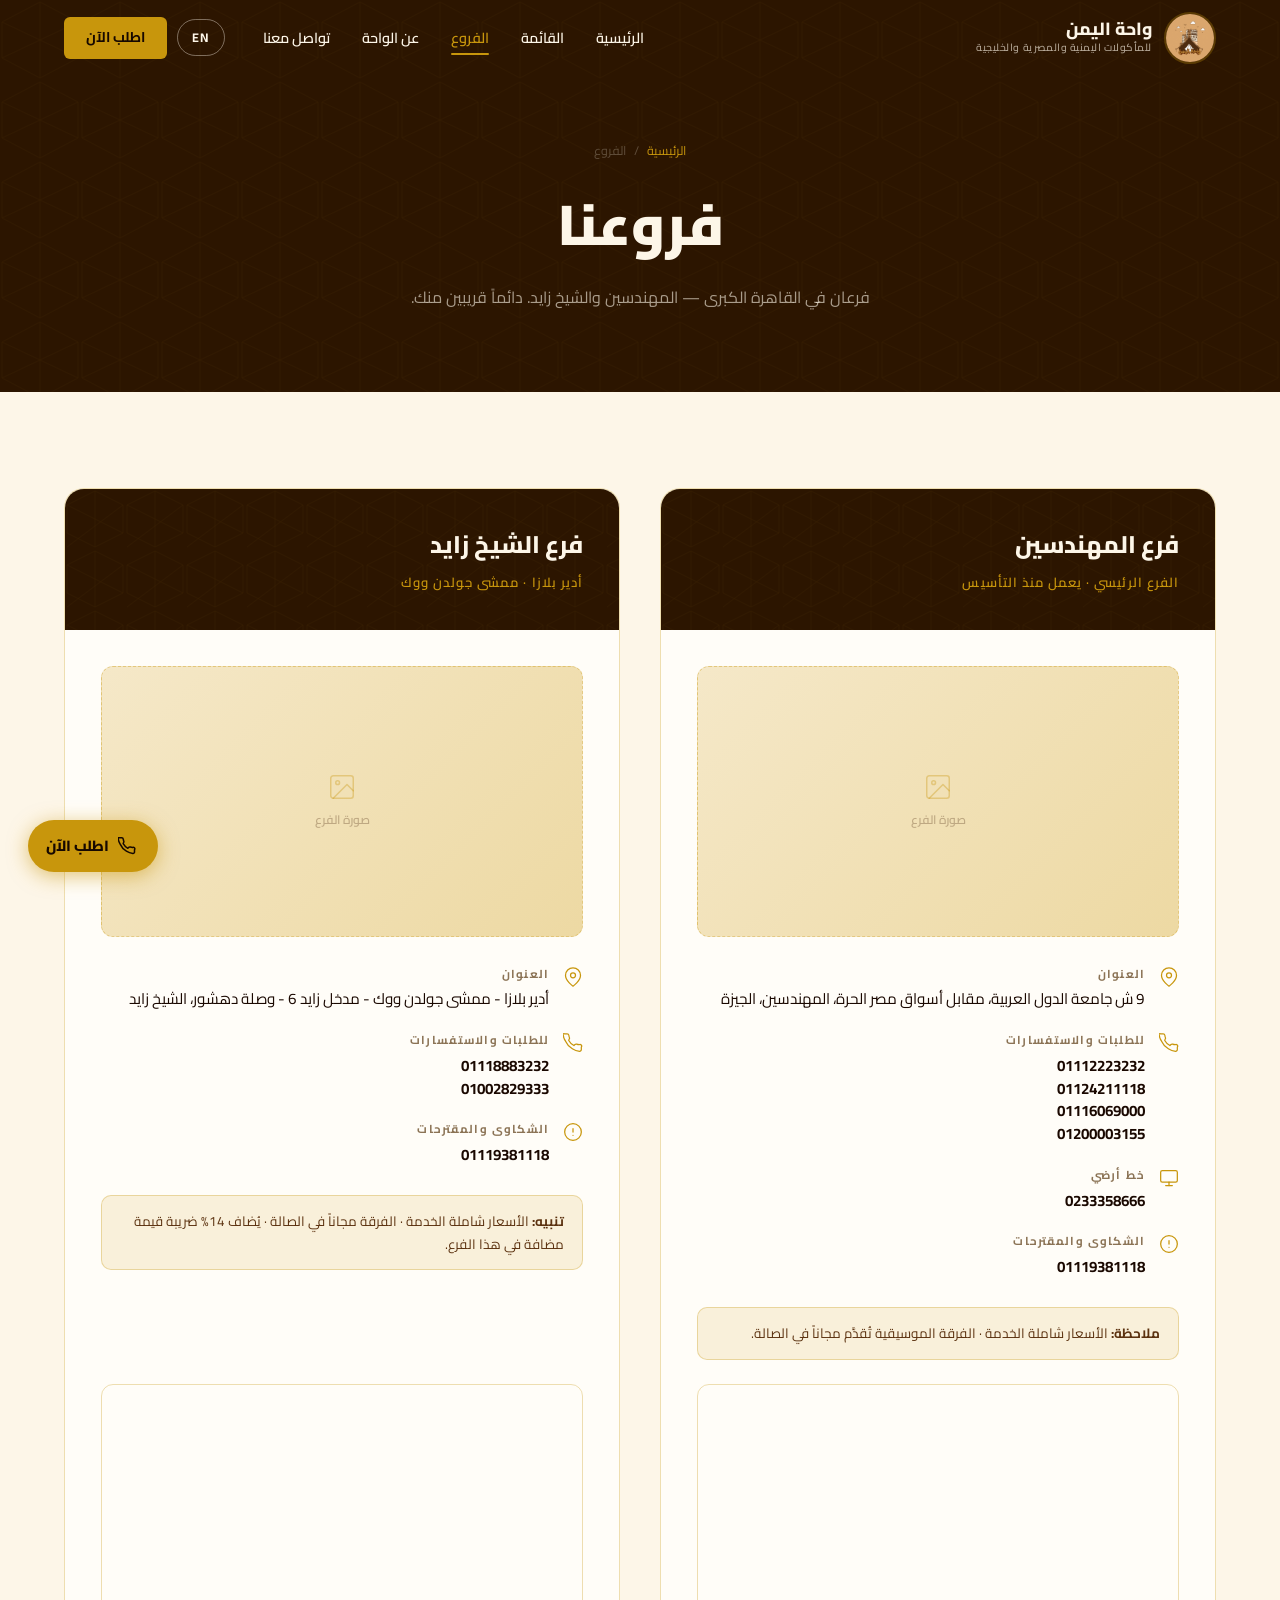
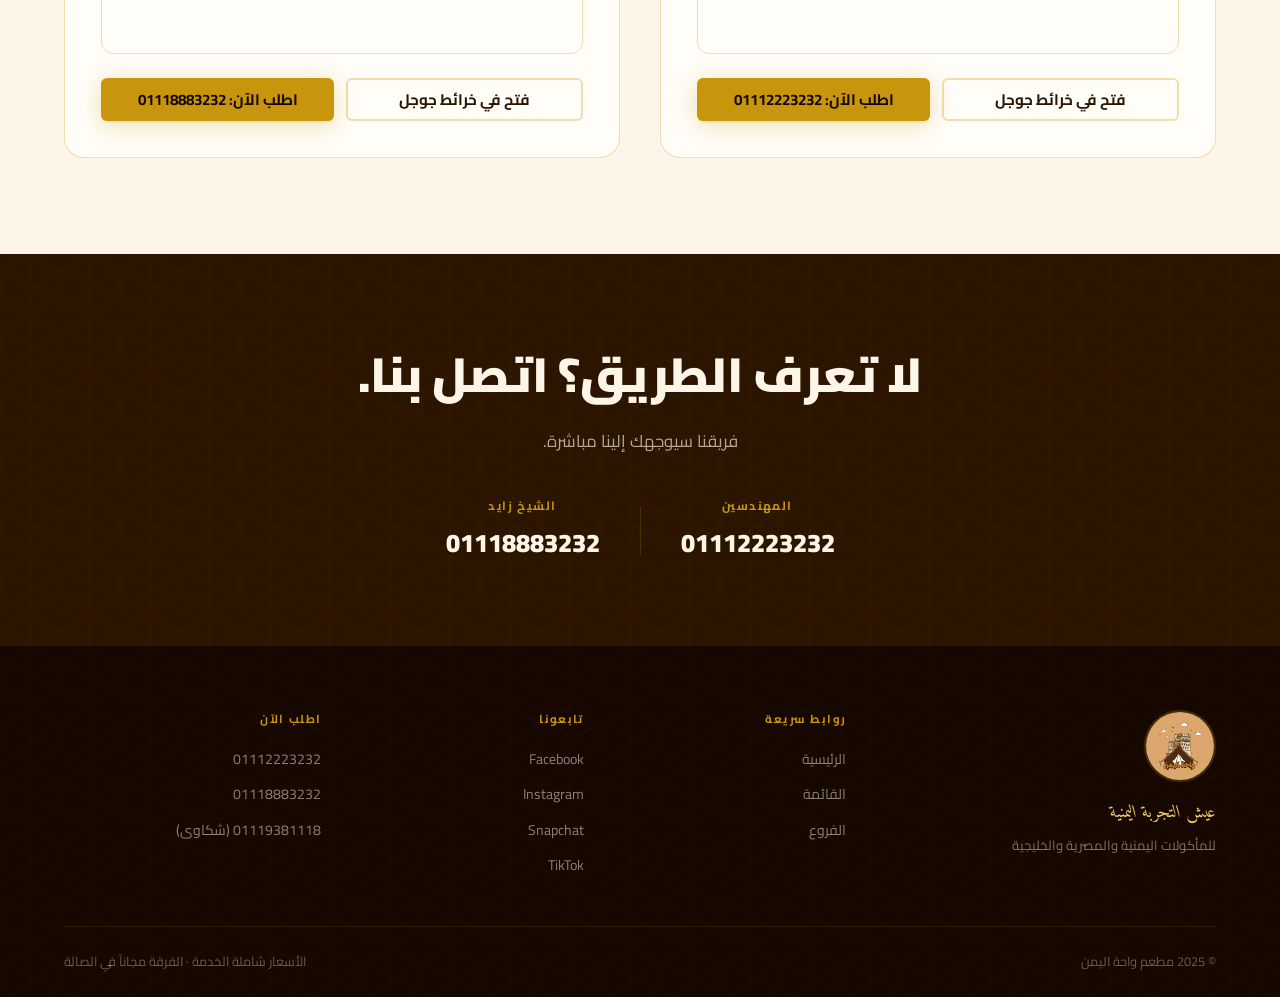
==== branches.html @ 7c0fa8dd "first upload" ====
<!DOCTYPE html>
<html lang="ar" dir="rtl">
<head>
  <meta charset="UTF-8">
  <meta name="viewport" content="width=device-width, initial-scale=1.0">
  <meta name="description" content="فروع واحة اليمن — فرع المهندسين والشيخ زايد. عناوين وأرقام هواتف واتجاهات خرائط.">
  <title>الفروع — واحة اليمن</title>
  <link rel="preconnect" href="https://fonts.googleapis.com">
  <link rel="preconnect" href="https://fonts.gstatic.com" crossorigin>
  <link href="https://fonts.googleapis.com/css2?family=Cairo:wght@300;400;500;600;700;800;900&family=Amiri:wght@400;700&display=swap" rel="stylesheet">
  <link rel="stylesheet" href="css/style.css">
</head>
<body>

  <!-- NAVBAR -->
  <nav class="navbar scrolled" id="navbar">
    <div class="container nav-container">
      <a href="index.html" class="nav-logo">
        <img src="brand_assets/263050197_102917078909985_2041387502624040699_n (1).jpg" alt="واحة اليمن" class="logo-img">
        <div class="logo-text">
          <span class="logo-name" data-en="Wahet Al Yemen">واحة اليمن</span>
          <span class="logo-sub" data-en="Yemeni · Egyptian · Gulf">للمأكولات اليمنية والمصرية والخليجية</span>
        </div>
      </a>
      <ul class="nav-links">
        <li><a href="index.html" class="nav-link" data-en="Home">الرئيسية</a></li>
        <li><a href="menu.html" class="nav-link" data-en="Menu">القائمة</a></li>
        <li><a href="branches.html" class="nav-link active" data-en="Branches">الفروع</a></li>
        <li><a href="index.html#about" class="nav-link" data-en="About">عن الواحة</a></li>
        <li><a href="index.html#contact" class="nav-link" data-en="Contact">تواصل معنا</a></li>
      </ul>
      <div class="nav-actions">
        <button class="lang-toggle" id="langToggle">EN</button>
        <a href="tel:01112223232" class="nav-cta" data-en="Order Now" data-order-modal>اطلب الآن</a>
        <button class="hamburger" id="hamburger" aria-label="القائمة">
          <span></span><span></span><span></span>
        </button>
      </div>
    </div>
    <div class="mobile-menu" id="mobileMenu">
      <ul class="mobile-nav-links">
        <li><a href="index.html" data-en="Home">الرئيسية</a></li>
        <li><a href="menu.html" data-en="Menu">القائمة</a></li>
        <li><a href="branches.html" data-en="Branches">الفروع</a></li>
        <li><a href="index.html#about" data-en="About">عن الواحة</a></li>
        <li><a href="index.html#contact" data-en="Contact">تواصل معنا</a></li>
      </ul>
      <div class="mobile-nav-cta">
        <a href="tel:01112223232" class="btn btn-gold">المهندسين: 01112223232</a>
        <a href="tel:01118883232" class="btn btn-outline">الشيخ زايد: 01118883232</a>
      </div>
    </div>
  </nav>

  <!-- PAGE HERO -->
  <div class="page-hero">
    <div class="page-hero-content container">
      <div class="page-hero-breadcrumb">
        <a href="index.html" data-en="Home">الرئيسية</a>
        <span>/</span>
        <span data-en="Branches">الفروع</span>
      </div>
      <h1 data-en="Our Branches">فروعنا</h1>
      <p data-en="Two locations across Greater Cairo — Mohandessin and Sheikh Zayed. Always close to you.">فرعان في القاهرة الكبرى — المهندسين والشيخ زايد. دائماً قريبين منك.</p>
    </div>
  </div>

  <!-- BRANCHES CONTENT -->
  <section class="section branches-page">
    <div class="container">

      <div class="branches-full-grid">

        <!-- BRANCH 1: MOHANDESSIN -->
        <div class="branch-full-card">
          <div class="branch-full-header">
            <h2 data-en="Mohandessin Branch">فرع المهندسين</h2>
            <p class="branch-full-sub" data-en="Main Branch · Operating Since Founding">الفرع الرئيسي · يعمل منذ التأسيس</p>
          </div>
          <div class="branch-full-body">
            <div class="branch-photo-slot" style="margin-bottom:28px">
              <div class="branch-photo-placeholder">
                <svg width="32" height="32" viewBox="0 0 24 24" fill="none" stroke="currentColor" stroke-width="1.2" stroke-linecap="round" stroke-linejoin="round"><rect x="3" y="3" width="18" height="18" rx="2"/><circle cx="8.5" cy="8.5" r="1.5"/><polyline points="21 15 16 10 5 21"/></svg>
                <span data-en="Branch Photo">صورة الفرع</span>
              </div>
            </div>

            <div class="branch-info-list">
              <div class="branch-info-item">
                <svg width="20" height="20" viewBox="0 0 24 24" fill="none" stroke="currentColor" stroke-width="1.5" stroke-linecap="round" stroke-linejoin="round"><path d="M21 10c0 7-9 13-9 13s-9-6-9-13a9 9 0 0118 0z"/><circle cx="12" cy="10" r="3"/></svg>
                <div>
                  <strong data-en="Address">العنوان</strong>
                  <span data-en="9 Arab League St., opposite Free Egypt Markets, Mohandessin, Giza">9 ش جامعة الدول العربية، مقابل أسواق مصر الحرة، المهندسين، الجيزة</span>
                </div>
              </div>

              <div class="branch-info-item">
                <svg width="20" height="20" viewBox="0 0 24 24" fill="none" stroke="currentColor" stroke-width="1.5" stroke-linecap="round" stroke-linejoin="round"><path d="M22 16.92v3a2 2 0 01-2.18 2 19.79 19.79 0 01-8.63-3.07A19.5 19.5 0 013.07 9.81a19.79 19.79 0 01-3.07-8.67A2 2 0 012 1h3a2 2 0 012 1.72c.13.96.36 1.9.7 2.81a2 2 0 01-.45 2.11L6.91 8.92a16 16 0 006.17 6.17l1.27-1.27a2 2 0 012.11-.45c.91.34 1.85.57 2.81.7A2 2 0 0122 16.92z"/></svg>
                <div>
                  <strong data-en="Order & Inquiries">للطلبات والاستفسارات</strong>
                  <a href="tel:01112223232">01112223232</a>
                  <a href="tel:01124211118">01124211118</a>
                  <a href="tel:01116069000">01116069000</a>
                  <a href="tel:01200003155">01200003155</a>
                </div>
              </div>

              <div class="branch-info-item">
                <svg width="20" height="20" viewBox="0 0 24 24" fill="none" stroke="currentColor" stroke-width="1.5" stroke-linecap="round" stroke-linejoin="round"><rect x="2" y="3" width="20" height="14" rx="2"/><line x1="8" y1="21" x2="16" y2="21"/><line x1="12" y1="17" x2="12" y2="21"/></svg>
                <div>
                  <strong data-en="Landline">خط أرضي</strong>
                  <a href="tel:0233358666">0233358666</a>
                </div>
              </div>

              <div class="branch-info-item">
                <svg width="20" height="20" viewBox="0 0 24 24" fill="none" stroke="currentColor" stroke-width="1.5" stroke-linecap="round" stroke-linejoin="round"><circle cx="12" cy="12" r="10"/><line x1="12" y1="8" x2="12" y2="12"/><line x1="12" y1="16" x2="12.01" y2="16"/></svg>
                <div>
                  <strong data-en="Complaints & Suggestions">الشكاوى والمقترحات</strong>
                  <a href="tel:01119381118">01119381118</a>
                </div>
              </div>
            </div>

            <div class="branch-note-box">
              <strong data-en="Please note:">ملاحظة:</strong>
              <span data-en=" Prices include service · Live band provided free in the dining hall."> الأسعار شاملة الخدمة · الفرقة الموسيقية تُقدَّم مجاناً في الصالة.</span>
            </div>

            <div class="map-embed">
              <iframe
                src="https://www.google.com/maps/embed?pb=!1m18!1m12!1m3!1d3453.68!2d31.1956167!3d30.0472196!2m3!1f0!2f0!3f0!3m2!1i1024!2i768!4f13.1!3m3!1m2!1s0x145841615701e7ad%3A0xed24c1d70f12d3b!2z2YXYt9ix2Yog2YjYp9Mh2K_YqSDYp9mE2YrZhdk!5e0!3m2!1sar!2seg!4v1234567890"
                allowfullscreen=""
                loading="lazy"
                referrerpolicy="no-referrer-when-downgrade"
                title="موقع فرع المهندسين">
              </iframe>
            </div>

            <div class="branch-full-actions">
              <a href="https://www.google.com/maps/place/%D9%85%D8%B7%D8%B9%D9%85+%D9%88%D8%A7%D8%AD%D8%A9+%D8%A7%D9%84%D9%8A%D9%85%D9%86%E2%80%AD/@30.0472196,31.1956167,17z" target="_blank" rel="noopener" class="btn btn-outline" data-en="Open in Google Maps">فتح في خرائط جوجل</a>
              <a href="tel:01112223232" class="btn btn-gold" data-en="Order Now" data-order-modal="mohandessin">اطلب الآن: 01112223232</a>
            </div>
          </div>
        </div>

        <!-- BRANCH 2: SHEIKH ZAYED -->
        <div class="branch-full-card">
          <div class="branch-full-header">
            <h2 data-en="Sheikh Zayed Branch">فرع الشيخ زايد</h2>
            <p class="branch-full-sub" data-en="Adeer Plaza · Golden Walk">أدير بلازا · ممشى جولدن ووك</p>
          </div>
          <div class="branch-full-body">
            <div class="branch-photo-slot" style="margin-bottom:28px">
              <div class="branch-photo-placeholder">
                <svg width="32" height="32" viewBox="0 0 24 24" fill="none" stroke="currentColor" stroke-width="1.2" stroke-linecap="round" stroke-linejoin="round"><rect x="3" y="3" width="18" height="18" rx="2"/><circle cx="8.5" cy="8.5" r="1.5"/><polyline points="21 15 16 10 5 21"/></svg>
                <span data-en="Branch Photo">صورة الفرع</span>
              </div>
            </div>

            <div class="branch-info-list">
              <div class="branch-info-item">
                <svg width="20" height="20" viewBox="0 0 24 24" fill="none" stroke="currentColor" stroke-width="1.5" stroke-linecap="round" stroke-linejoin="round"><path d="M21 10c0 7-9 13-9 13s-9-6-9-13a9 9 0 0118 0z"/><circle cx="12" cy="10" r="3"/></svg>
                <div>
                  <strong data-en="Address">العنوان</strong>
                  <span data-en="Adeer Plaza - Golden Walk Entrance - Zayed 6 - Dahshur Link, Sheikh Zayed">أدير بلازا - ممشى جولدن ووك - مدخل زايد 6 - وصلة دهشور، الشيخ زايد</span>
                </div>
              </div>

              <div class="branch-info-item">
                <svg width="20" height="20" viewBox="0 0 24 24" fill="none" stroke="currentColor" stroke-width="1.5" stroke-linecap="round" stroke-linejoin="round"><path d="M22 16.92v3a2 2 0 01-2.18 2 19.79 19.79 0 01-8.63-3.07A19.5 19.5 0 013.07 9.81a19.79 19.79 0 01-3.07-8.67A2 2 0 012 1h3a2 2 0 012 1.72c.13.96.36 1.9.7 2.81a2 2 0 01-.45 2.11L6.91 8.92a16 16 0 006.17 6.17l1.27-1.27a2 2 0 012.11-.45c.91.34 1.85.57 2.81.7A2 2 0 0122 16.92z"/></svg>
                <div>
                  <strong data-en="Order & Inquiries">للطلبات والاستفسارات</strong>
                  <a href="tel:01118883232">01118883232</a>
                  <a href="tel:01002829333">01002829333</a>
                </div>
              </div>

              <div class="branch-info-item">
                <svg width="20" height="20" viewBox="0 0 24 24" fill="none" stroke="currentColor" stroke-width="1.5" stroke-linecap="round" stroke-linejoin="round"><circle cx="12" cy="12" r="10"/><line x1="12" y1="8" x2="12" y2="12"/><line x1="12" y1="16" x2="12.01" y2="16"/></svg>
                <div>
                  <strong data-en="Complaints & Suggestions">الشكاوى والمقترحات</strong>
                  <a href="tel:01119381118">01119381118</a>
                </div>
              </div>
            </div>

            <div class="branch-note-box">
              <strong data-en="Important:">تنبيه:</strong>
              <span data-en=" Prices include service · Live band free in dining hall · 14% VAT is added at this branch."> الأسعار شاملة الخدمة · الفرقة مجاناً في الصالة · يُضاف 14% ضريبة قيمة مضافة في هذا الفرع.</span>
            </div>

            <div class="map-embed">
              <iframe
                src="https://www.google.com/maps/embed?pb=!1m18!1m12!1m3!1d3453.9!2d30.9456469!3d30.0522443!2m3!1f0!2f0!3f0!3m2!1i1024!2i768!4f13.1!3m3!1m2!1s0x145859a5fa116641%3A0x96ba203a41ef1a69!2z2YXYt9ix2Yog2YjYp9Mh2K_YqSDYp9mE2YrZhdk!5e0!3m2!1sar!2seg!4v1234567891"
                allowfullscreen=""
                loading="lazy"
                referrerpolicy="no-referrer-when-downgrade"
                title="موقع فرع الشيخ زايد">
              </iframe>
            </div>

            <div class="branch-full-actions">
              <a href="https://www.google.com/maps/place/%D9%85%D8%B7%D8%B9%D9%85+%D9%88%D8%A7%D8%AD%D8%A9+%D8%A7%D9%84%D9%8A%D9%85%D9%86+-+%D9%81%D8%B1%D8%B9+%D8%A7%D9%84%D8%B4%D9%8A%D8%AE+%D8%B2%D8%A7%D9%8A%D8%AF%E2%80%AD/@30.0522489,30.9482218,17z" target="_blank" rel="noopener" class="btn btn-outline" data-en="Open in Google Maps">فتح في خرائط جوجل</a>
              <a href="tel:01118883232" class="btn btn-gold" data-en="Order Now" data-order-modal="sheikh-zayed">اطلب الآن: 01118883232</a>
            </div>
          </div>
        </div>

      </div>

    </div>
  </section>

  <!-- CTA BANNER -->
  <section class="section-cta-banner">
    <div class="cta-pattern"></div>
    <div class="container cta-content">
      <h2 data-en="Can't Find Us? Call Us.">لا تعرف الطريق؟ اتصل بنا.</h2>
      <p data-en="Our team will guide you straight to us.">فريقنا سيوجهك إلينا مباشرة.</p>
      <div class="cta-phones">
        <div class="cta-phone-group">
          <span class="cta-phone-label" data-en="Mohandessin">المهندسين</span>
          <a href="tel:01112223232" class="cta-phone-number">01112223232</a>
        </div>
        <div class="cta-divider"></div>
        <div class="cta-phone-group">
          <span class="cta-phone-label" data-en="Sheikh Zayed">الشيخ زايد</span>
          <a href="tel:01118883232" class="cta-phone-number">01118883232</a>
        </div>
      </div>
    </div>
  </section>

  <!-- FOOTER -->
  <footer class="footer">
    <div class="footer-pattern"></div>
    <div class="container footer-content">
      <div class="footer-main">
        <div class="footer-brand">
          <img src="brand_assets/263050197_102917078909985_2041387502624040699_n (1).jpg" alt="واحة اليمن" class="footer-logo">
          <p class="footer-tagline" data-en="Live the Yemeni Experience">عيش التجربة اليمنية</p>
          <p class="footer-desc" data-en="Yemeni · Egyptian · Gulf Cuisine">للمأكولات اليمنية والمصرية والخليجية</p>
        </div>
        <div class="footer-links-col">
          <h4 data-en="Quick Links">روابط سريعة</h4>
          <ul>
            <li><a href="index.html" data-en="Home">الرئيسية</a></li>
            <li><a href="menu.html" data-en="Menu">القائمة</a></li>
            <li><a href="branches.html" data-en="Branches">الفروع</a></li>
          </ul>
        </div>
        <div class="footer-links-col">
          <h4 data-en="Follow Us">تابعونا</h4>
          <ul>
            <li><a href="https://www.facebook.com/wahetyemen/" target="_blank" rel="noopener">Facebook</a></li>
            <li><a href="https://www.instagram.com/WahetYemen" target="_blank" rel="noopener">Instagram</a></li>
            <li><a href="https://www.snapchat.com/@wahetelyemen" target="_blank" rel="noopener">Snapchat</a></li>
            <li><a href="https://www.tiktok.com/@wahetyemen" target="_blank" rel="noopener">TikTok</a></li>
          </ul>
        </div>
        <div class="footer-links-col">
          <h4 data-en="Order Now">اطلب الآن</h4>
          <ul>
            <li><a href="tel:01112223232">01112223232</a></li>
            <li><a href="tel:01118883232">01118883232</a></li>
            <li><a href="tel:01119381118">01119381118 (شكاوى)</a></li>
          </ul>
        </div>
      </div>
      <div class="footer-bottom">
        <p>&copy; 2025 <span data-en="Wahet Al Yemen Restaurant">مطعم واحة اليمن</span></p>
        <p class="footer-note" data-en="Prices include service · Live band free in dining hall">الأسعار شاملة الخدمة · الفرقة مجاناً في الصالة</p>
      </div>
    </div>
  </footer>

  <a href="tel:01112223232" class="floating-order" data-order-modal aria-label="اطلب الآن">
    <svg width="18" height="18" viewBox="0 0 24 24" fill="none" stroke="currentColor" stroke-width="2" stroke-linecap="round" stroke-linejoin="round"><path d="M22 16.92v3a2 2 0 01-2.18 2 19.79 19.79 0 01-8.63-3.07A19.5 19.5 0 013.07 9.81a19.79 19.79 0 01-3.07-8.67A2 2 0 012 1h3a2 2 0 012 1.72c.13.96.36 1.9.7 2.81a2 2 0 01-.45 2.11L6.91 8.92a16 16 0 006.17 6.17l1.27-1.27a2 2 0 012.11-.45c.91.34 1.85.57 2.81.7A2 2 0 0122 16.92z"/></svg>
    <span data-en="Order Now">اطلب الآن</span>
  </a>
  <button class="back-to-top" id="backToTop" aria-label="العودة للأعلى">
    <svg width="18" height="18" viewBox="0 0 24 24" fill="none" stroke="currentColor" stroke-width="2.5" stroke-linecap="round" stroke-linejoin="round"><path d="M18 15l-6-6-6 6"/></svg>
  </button>

  <!-- ==================== ORDER MODAL ==================== -->
  <div id="orderModal" class="order-modal" role="dialog" aria-modal="true" aria-labelledby="orderModalTitle">
    <div class="order-modal-backdrop"></div>
    <div class="order-modal-dialog">
      <div class="order-step" id="orderStep1">
        <div class="order-modal-header">
          <button class="order-modal-close" aria-label="إغلاق">
            <svg width="14" height="14" viewBox="0 0 24 24" fill="none" stroke="currentColor" stroke-width="2.5" stroke-linecap="round"><line x1="18" y1="6" x2="6" y2="18"/><line x1="6" y1="6" x2="18" y2="18"/></svg>
          </button>
          <h2 id="orderModalTitle" data-en="How would you like to order?">كيف تريد أن تطلب؟</h2>
          <p data-en="Choose your preferred way to reach us">اختر الطريقة المفضلة لديك</p>
        </div>
        <div class="order-modal-body">
          <div class="order-method-grid">
            <button class="order-method-btn" id="btnCallMethod">
              <div class="order-method-icon call-icon">
                <svg width="26" height="26" viewBox="0 0 24 24" fill="none" stroke="currentColor" stroke-width="1.8" stroke-linecap="round" stroke-linejoin="round"><path d="M22 16.92v3a2 2 0 01-2.18 2 19.79 19.79 0 01-8.63-3.07A19.5 19.5 0 013.07 9.81a19.79 19.79 0 01-3.07-8.67A2 2 0 012 1h3a2 2 0 012 1.72c.13.96.36 1.9.7 2.81a2 2 0 01-.45 2.11L6.91 8.92a16 16 0 006.17 6.17l1.27-1.27a2 2 0 012.11-.45c.91.34 1.85.57 2.81.7A2 2 0 0122 16.92z"/></svg>
              </div>
              <span class="order-method-label" data-en="Call to Order">اتصل للطلب</span>
              <span class="order-method-desc" data-en="Speak directly with our team">تحدث مباشرة مع فريقنا</span>
            </button>
            <button class="order-method-btn" id="btnWhatsappMethod">
              <div class="order-method-icon wa-icon">
                <svg width="26" height="26" viewBox="0 0 24 24" fill="currentColor"><path d="M17.472 14.382c-.297-.149-1.758-.867-2.03-.967-.273-.099-.471-.148-.67.15-.197.297-.767.966-.94 1.164-.173.199-.347.223-.644.075-.297-.15-1.255-.463-2.39-1.475-.883-.788-1.48-1.761-1.653-2.059-.173-.297-.018-.458.13-.606.134-.133.298-.347.446-.52.149-.174.198-.298.298-.497.099-.198.05-.371-.025-.52-.075-.149-.669-1.612-.916-2.207-.242-.579-.487-.5-.669-.51-.173-.008-.371-.01-.57-.01-.198 0-.52.074-.792.372-.272.297-1.04 1.016-1.04 2.479 0 1.462 1.065 2.875 1.213 3.074.149.198 2.096 3.2 5.077 4.487.709.306 1.262.489 1.694.625.712.227 1.36.195 1.871.118.571-.085 1.758-.719 2.006-1.413.248-.694.248-1.289.173-1.413-.074-.124-.272-.198-.57-.347m-5.421 7.403h-.004a9.87 9.87 0 01-5.031-1.378l-.361-.214-3.741.982.998-3.648-.235-.374a9.86 9.86 0 01-1.51-5.26c.001-5.45 4.436-9.884 9.888-9.884 2.64 0 5.122 1.03 6.988 2.898a9.825 9.825 0 012.893 6.994c-.003 5.45-4.437 9.884-9.885 9.884m8.413-18.297A11.815 11.815 0 0012.05 0C5.495 0 .16 5.335.157 11.892c0 2.096.547 4.142 1.588 5.945L.057 24l6.305-1.654a11.882 11.882 0 005.683 1.448h.005c6.554 0 11.89-5.335 11.893-11.893a11.821 11.821 0 00-3.48-8.413z"/></svg>
              </div>
              <span class="order-method-label" data-en="Order via WhatsApp">اطلب عبر واتساب</span>
              <span class="order-method-desc" data-en="Chat with us on WhatsApp">راسلنا على واتساب</span>
            </button>
          </div>
        </div>
      </div>
      <div class="order-step" id="orderStep2" hidden>
        <div class="order-modal-header">
          <button class="order-modal-close" aria-label="إغلاق">
            <svg width="14" height="14" viewBox="0 0 24 24" fill="none" stroke="currentColor" stroke-width="2.5" stroke-linecap="round"><line x1="18" y1="6" x2="6" y2="18"/><line x1="6" y1="6" x2="18" y2="18"/></svg>
          </button>
          <h2 id="orderStep2Title">اختر الفرع</h2>
        </div>
        <div class="order-modal-body">
          <button class="order-modal-back" id="orderModalBack">
            <svg width="15" height="15" viewBox="0 0 24 24" fill="none" stroke="currentColor" stroke-width="2.5" stroke-linecap="round" stroke-linejoin="round"><line x1="19" y1="12" x2="5" y2="12"/><polyline points="12 19 5 12 12 5"/></svg>
            <span data-en="Back">رجوع</span>
          </button>
          <div class="order-branch-list" id="orderBranchList"></div>
        </div>
      </div>
    </div>
  </div>

  <script src="js/main.js"></script>
</body>
</html>
---- css/style.css ----
/* ============================================================
   WAHET AL YEMEN - واحة اليمن
   Restaurant Website Design System
   ============================================================ */

/* Google Fonts */
@import url('https://fonts.googleapis.com/css2?family=Cairo:wght@300;400;500;600;700;800;900&family=Amiri:wght@400;700&display=swap');

/* ========================
   CSS VARIABLES
======================== */
:root {
  --gold:          #C8960C;
  --gold-light:    #E4B429;
  --gold-pale:     #F0CB6A;
  --gold-dim:      rgba(200, 150, 12, 0.12);
  --gold-border:   rgba(200, 150, 12, 0.3);

  --brown-deep:    #160800;
  --brown-dark:    #2C1500;
  --brown-mid:     #5C3210;
  --brown-light:   #8B5A2B;
  --brown-soft:    #B8865A;

  --cream:         #FDF6E8;
  --cream-mid:     #F5E8C8;
  --cream-dark:    #EDD9A3;
  --off-white:     #FFFDF8;

  --text-dark:     #1A0800;
  --text-mid:      #5C3210;
  --text-light:    #8B7355;
  --text-pale:     #BEA882;

  --white:         #FFFFFF;

  --shadow-xs:  0 1px 4px rgba(26, 8, 0, 0.06);
  --shadow-sm:  0 2px 10px rgba(26, 8, 0, 0.09);
  --shadow-md:  0 4px 24px rgba(26, 8, 0, 0.13);
  --shadow-lg:  0 8px 48px rgba(26, 8, 0, 0.18);
  --shadow-xl:  0 16px 64px rgba(26, 8, 0, 0.22);
  --shadow-gold: 0 4px 24px rgba(200, 150, 12, 0.3);

  --font:       'Cairo', sans-serif;
  --font-serif: 'Amiri', serif;

  --nav-h:      76px;
  --container:  1200px;

  --ease-out:   cubic-bezier(0.22, 1, 0.36, 1);
  --ease-in:    cubic-bezier(0.64, 0, 0.78, 0);
  --ease:       cubic-bezier(0.4, 0, 0.2, 1);
}

/* ========================
   RESET & BASE
======================== */
*, *::before, *::after { box-sizing: border-box; margin: 0; padding: 0; }

html {
  scroll-behavior: smooth;
  font-size: 16px;
  -webkit-text-size-adjust: 100%;
}

body {
  font-family: var(--font);
  color: var(--text-dark);
  background: var(--cream);
  direction: rtl;
  text-align: right;
  line-height: 1.7;
  overflow-x: hidden;
}

body.en {
  direction: ltr;
  text-align: left;
}

img { display: block; max-width: 100%; height: auto; }
a { color: inherit; text-decoration: none; }
ul { list-style: none; }
button { border: none; background: none; cursor: pointer; font-family: inherit; }
input, textarea, select { font-family: inherit; }

/* Custom Scrollbar */
::-webkit-scrollbar { width: 6px; }
::-webkit-scrollbar-track { background: var(--cream); }
::-webkit-scrollbar-thumb { background: var(--gold-border); border-radius: 3px; }
::-webkit-scrollbar-thumb:hover { background: var(--gold); }

/* Number styling — always Western */
.price, .stat-number, time, .phone { font-variant-numeric: normal; font-feature-settings: "tnum"; }

/* ========================
   LAYOUT UTILITIES
======================== */
.container {
  max-width: var(--container);
  margin: 0 auto;
  padding: 0 24px;
}

.section {
  padding: 96px 0;
}

.section-sm { padding: 64px 0; }

.section-header {
  text-align: center;
  margin-bottom: 64px;
}

.section-tag {
  display: inline-block;
  font-size: 0.8rem;
  font-weight: 700;
  letter-spacing: 0.15em;
  text-transform: uppercase;
  color: var(--gold);
  background: var(--gold-dim);
  border: 1px solid var(--gold-border);
  padding: 6px 20px;
  border-radius: 100px;
  margin-bottom: 16px;
}

.section-title {
  font-size: clamp(1.75rem, 3.5vw, 2.5rem);
  font-weight: 800;
  color: var(--brown-dark);
  line-height: 1.3;
  margin-bottom: 16px;
}

.section-subtitle {
  font-size: 1.05rem;
  color: var(--text-light);
  max-width: 540px;
  margin: 0 auto;
}

/* Dark section overrides */
.section-dark .section-tag { background: rgba(255,255,255,0.1); border-color: rgba(255,255,255,0.2); color: var(--gold-pale); }
.section-dark .section-title { color: var(--cream); }
.section-dark .section-subtitle { color: rgba(253,246,232,0.7); }

/* ========================
   BUTTONS
======================== */
.btn {
  display: inline-flex;
  align-items: center;
  gap: 8px;
  padding: 12px 28px;
  border-radius: 6px;
  font-family: var(--font);
  font-weight: 700;
  font-size: 0.95rem;
  line-height: 1;
  transition: all 0.25s var(--ease);
  white-space: nowrap;
  cursor: pointer;
}

.btn-lg { padding: 16px 36px; font-size: 1rem; }
.btn-sm { padding: 8px 18px; font-size: 0.85rem; }

.btn-gold {
  background: var(--gold);
  color: var(--brown-deep);
  box-shadow: 0 2px 0 var(--gold-dim), var(--shadow-gold);
}
.btn-gold:hover {
  background: var(--gold-light);
  transform: translateY(-2px);
  box-shadow: 0 6px 24px rgba(200, 150, 12, 0.45);
}

.btn-outline {
  background: transparent;
  color: var(--brown-dark);
  border: 2px solid var(--gold-border);
}
.btn-outline:hover {
  border-color: var(--gold);
  color: var(--gold);
  transform: translateY(-2px);
}

.btn-outline-light {
  background: transparent;
  color: var(--cream);
  border: 2px solid rgba(253,246,232,0.4);
}
.btn-outline-light:hover {
  border-color: var(--cream);
  background: rgba(253,246,232,0.1);
  transform: translateY(-2px);
}

.btn-dark {
  background: var(--brown-dark);
  color: var(--cream);
}
.btn-dark:hover {
  background: var(--brown-mid);
  transform: translateY(-2px);
}

/* ========================
   DECORATIVE PATTERN SVG
======================== */
.geo-pattern {
  background-image: url("data:image/svg+xml,%3Csvg xmlns='http://www.w3.org/2000/svg' width='60' height='60' viewBox='0 0 60 60'%3E%3Cg fill='none' stroke='%23C8960C' stroke-width='0.6' opacity='0.12'%3E%3Cpolygon points='30,2 58,16 58,44 30,58 2,44 2,16'/%3E%3Cpolygon points='30,10 50,20 50,40 30,50 10,40 10,20'/%3E%3Cline x1='30' y1='2' x2='30' y2='58'/%3E%3Cline x1='2' y1='16' x2='58' y2='44'/%3E%3Cline x1='58' y1='16' x2='2' y2='44'/%3E%3C/g%3E%3C/svg%3E");
}

/* ========================
   NAVIGATION
======================== */
.navbar {
  position: fixed;
  top: 0;
  inset-inline: 0;
  z-index: 1000;
  height: var(--nav-h);
  transition: background 0.4s var(--ease), box-shadow 0.4s var(--ease);
}

.navbar.scrolled {
  background: rgba(253, 246, 232, 0.97);
  backdrop-filter: blur(12px);
  -webkit-backdrop-filter: blur(12px);
  box-shadow: var(--shadow-md);
}

.nav-container {
  height: 100%;
  display: flex;
  align-items: center;
  gap: 24px;
}

.nav-logo {
  display: flex;
  align-items: center;
  gap: 12px;
  flex-shrink: 0;
}

.logo-img {
  width: 52px;
  height: 52px;
  object-fit: cover;
  border-radius: 50%;
  border: 2px solid var(--gold-border);
}

.logo-text { display: flex; flex-direction: column; }
.logo-name {
  font-size: 1.1rem;
  font-weight: 800;
  color: var(--brown-dark);
  line-height: 1.1;
}
.logo-sub {
  font-size: 0.65rem;
  color: var(--text-light);
  font-weight: 500;
  letter-spacing: 0.05em;
}
.navbar.scrolled .logo-name { color: var(--brown-dark); }

/* On transparent navbar (hero), logo text should be light */
.navbar:not(.scrolled) .logo-name { color: var(--cream); }
.navbar:not(.scrolled) .logo-sub { color: rgba(253,246,232,0.65); }

.nav-links {
  display: flex;
  align-items: center;
  gap: 4px;
  margin-inline-start: auto;
}

.nav-link {
  padding: 8px 14px;
  font-size: 0.9rem;
  font-weight: 600;
  color: var(--cream);
  border-radius: 6px;
  transition: color 0.2s, background 0.2s;
  position: relative;
}

.navbar.scrolled .nav-link { color: var(--text-mid); }

.nav-link::after {
  content: '';
  position: absolute;
  bottom: 4px;
  inset-inline: 14px;
  height: 2px;
  background: var(--gold);
  border-radius: 1px;
  transform: scaleX(0);
  transition: transform 0.25s var(--ease);
}

.nav-link:hover::after,
.nav-link.active::after { transform: scaleX(1); }

.nav-link:hover { color: var(--gold); }
.nav-link.active { color: var(--gold); }

.nav-actions {
  display: flex;
  align-items: center;
  gap: 10px;
  flex-shrink: 0;
}

.lang-toggle {
  padding: 6px 14px;
  border-radius: 100px;
  border: 1.5px solid rgba(253,246,232,0.4);
  color: var(--cream);
  font-size: 0.78rem;
  font-weight: 700;
  letter-spacing: 0.1em;
  transition: all 0.2s;
}
.navbar.scrolled .lang-toggle { border-color: var(--gold-border); color: var(--text-mid); }
.lang-toggle:hover { background: var(--gold); color: var(--brown-deep); border-color: var(--gold); }

.nav-cta {
  display: inline-flex;
  align-items: center;
  padding: 9px 22px;
  background: var(--gold);
  color: var(--brown-deep);
  font-weight: 700;
  font-size: 0.88rem;
  border-radius: 6px;
  transition: all 0.25s var(--ease);
}
.nav-cta:hover {
  background: var(--gold-light);
  transform: translateY(-1px);
  box-shadow: var(--shadow-gold);
}

.hamburger {
  display: none;
  flex-direction: column;
  gap: 5px;
  padding: 6px;
}
.hamburger span {
  display: block;
  width: 22px;
  height: 2px;
  background: var(--cream);
  border-radius: 1px;
  transition: all 0.3s var(--ease);
}
.navbar.scrolled .hamburger span { background: var(--brown-dark); }
.hamburger.open span:nth-child(1) { transform: rotate(45deg) translate(5px, 5px); }
.hamburger.open span:nth-child(2) { opacity: 0; transform: scaleX(0); }
.hamburger.open span:nth-child(3) { transform: rotate(-45deg) translate(5px, -5px); }

/* Mobile Menu */
.mobile-menu {
  display: none;
  position: fixed;
  top: var(--nav-h);
  inset-inline: 0;
  background: rgba(253,246,232,0.99);
  backdrop-filter: blur(16px);
  -webkit-backdrop-filter: blur(16px);
  padding: 24px;
  border-bottom: 1px solid var(--gold-border);
  box-shadow: var(--shadow-lg);
  transform: translateY(-20px);
  opacity: 0;
  transition: all 0.35s var(--ease-out);
  pointer-events: none;
}

.mobile-menu.open {
  display: block;
  transform: translateY(0);
  opacity: 1;
  pointer-events: all;
}

.mobile-nav-links { margin-bottom: 24px; }
.mobile-nav-links li { border-bottom: 1px solid var(--gold-border); }
.mobile-nav-links a {
  display: block;
  padding: 14px 4px;
  font-size: 1rem;
  font-weight: 700;
  color: var(--text-dark);
  transition: color 0.2s;
}
.mobile-nav-links a:hover { color: var(--gold); }

.mobile-nav-cta {
  display: flex;
  flex-direction: column;
  gap: 10px;
}
.mobile-nav-cta .btn { width: 100%; justify-content: center; }

/* ========================
   HERO SECTION
======================== */
.hero {
  position: relative;
  min-height: 100vh;
  display: flex;
  align-items: center;
  overflow: hidden;
  background: #1A0A02; /* fallback when no video file */
}

.hero-bg {
  position: absolute;
  inset: 0;
  z-index: 0;
}

/* YouTube background video */
.hero-yt-wrap {
  position: absolute;
  inset: 0;
  z-index: 0;
  overflow: hidden;
  pointer-events: none;
}
.hero-yt-wrap iframe {
  position: absolute;
  top: 50%;
  left: 50%;
  /* Always cover the full area regardless of aspect ratio */
  width: 100vw;
  height: 56.25vw;   /* 16:9 = 56.25% of width */
  min-height: 100%;
  min-width: 177.78vh; /* 16:9 = 177.78% of height */
  transform: translate(-50%, -50%);
  border: none;
  pointer-events: none;
}

/* Dark tint + Yemeni color grading over the video */
.hero-bg::before {
  content: '';
  position: absolute;
  inset: 0;
  background:
    radial-gradient(ellipse 80% 60% at 50% 0%, rgba(139,90,43,0.25) 0%, transparent 70%),
    radial-gradient(ellipse 60% 80% at 100% 50%, rgba(200,150,12,0.07) 0%, transparent 60%),
    linear-gradient(160deg, rgba(26,10,2,0.52) 0%, rgba(44,21,0,0.46) 40%, rgba(61,31,0,0.42) 70%, rgba(26,10,2,0.52) 100%);
  z-index: 1;
}

.hero-pattern {
  position: absolute;
  inset: 0;
  background-image: url("data:image/svg+xml,%3Csvg xmlns='http://www.w3.org/2000/svg' width='80' height='80' viewBox='0 0 80 80'%3E%3Cg fill='none' stroke='%23C8960C' stroke-width='0.5' opacity='0.08'%3E%3Cpolygon points='40,2 78,22 78,58 40,78 2,58 2,22'/%3E%3Cpolygon points='40,12 68,27 68,53 40,68 12,53 12,27'/%3E%3Cpolygon points='40,22 58,32 58,48 40,58 22,48 22,32'/%3E%3Cline x1='40' y1='2' x2='40' y2='78'/%3E%3Cline x1='2' y1='22' x2='78' y2='58'/%3E%3Cline x1='78' y1='22' x2='2' y2='58'/%3E%3C/g%3E%3C/svg%3E");
  animation: patternDrift 30s linear infinite;
  z-index: 2;
}

@keyframes patternDrift {
  0% { transform: translate(0, 0); }
  50% { transform: translate(20px, 10px); }
  100% { transform: translate(0, 0); }
}

.hero-overlay {
  position: absolute;
  inset: 0;
  background: radial-gradient(ellipse 70% 70% at 50% 50%, rgba(26,8,0,0) 0%, rgba(26,8,0,0.35) 100%);
  z-index: 3;
}

.hero-content {
  position: relative;
  z-index: 4;
  text-align: center;
  padding-top: var(--nav-h);
}

.hero-badge {
  display: inline-block;
  padding: 6px 20px;
  border: 1px solid rgba(200,150,12,0.4);
  border-radius: 100px;
  color: var(--gold-pale);
  font-size: 0.78rem;
  font-weight: 600;
  letter-spacing: 0.12em;
  text-transform: uppercase;
  margin-bottom: 24px;
  animation: fadeSlideDown 0.8s var(--ease-out) both;
}

.hero-title {
  font-family: var(--font);
  font-size: clamp(3rem, 9vw, 6.5rem);
  font-weight: 900;
  color: var(--cream);
  line-height: 1;
  margin-bottom: 16px;
  animation: fadeSlideDown 0.8s 0.1s var(--ease-out) both;
}

.hero-subtitle {
  font-size: clamp(0.9rem, 2vw, 1.15rem);
  color: var(--gold-pale);
  font-weight: 500;
  letter-spacing: 0.08em;
  margin-bottom: 12px;
  animation: fadeSlideDown 0.8s 0.2s var(--ease-out) both;
}

.hero-tagline {
  font-family: var(--font-serif);
  font-size: clamp(1.5rem, 3.5vw, 2.2rem);
  color: var(--cream-mid);
  font-style: italic;
  margin-bottom: 40px;
  animation: fadeSlideDown 0.8s 0.3s var(--ease-out) both;
}

.hero-actions {
  display: flex;
  align-items: center;
  justify-content: center;
  gap: 14px;
  flex-wrap: wrap;
  margin-bottom: 48px;
  animation: fadeSlideDown 0.8s 0.4s var(--ease-out) both;
}

.hero-phones {
  display: flex;
  align-items: center;
  justify-content: center;
  gap: 32px;
  flex-wrap: wrap;
  animation: fadeSlideDown 0.8s 0.5s var(--ease-out) both;
}

.hero-phone {
  display: flex;
  align-items: center;
  gap: 10px;
  color: rgba(253,246,232,0.75);
  font-size: 0.95rem;
  font-weight: 600;
  transition: color 0.2s;
}
.hero-phone svg { width: 18px; height: 18px; color: var(--gold); flex-shrink: 0; }
.hero-phone:hover { color: var(--gold-pale); }

.hero-scroll-indicator {
  position: absolute;
  bottom: 32px;
  left: 50%;
  transform: translateX(-50%);
  z-index: 3;
}
.scroll-line {
  width: 1px;
  height: 48px;
  background: linear-gradient(to bottom, rgba(200,150,12,0.6), transparent);
  margin: 0 auto;
  animation: scrollPulse 2s ease-in-out infinite;
}
@keyframes scrollPulse {
  0%, 100% { opacity: 0.4; transform: scaleY(1); }
  50% { opacity: 1; transform: scaleY(1.2); }
}

/* ========================
   ABOUT SECTION
======================== */
.section-about {
  background: var(--off-white);
  position: relative;
  overflow: hidden;
}

.section-about::before {
  content: '';
  position: absolute;
  top: -60px;
  inset-inline-end: -60px;
  width: 400px;
  height: 400px;
  background: radial-gradient(circle, rgba(200,150,12,0.07) 0%, transparent 70%);
  pointer-events: none;
}

.about-grid {
  display: grid;
  grid-template-columns: 1fr 1.4fr;
  gap: 80px;
  align-items: center;
}

body.en .about-grid { direction: ltr; }

.about-visual {
  position: relative;
}

.about-logo-frame {
  position: relative;
  width: 100%;
  aspect-ratio: 1;
  max-width: 460px;
  margin: 0 auto;
}

.about-logo-frame::before {
  content: '';
  position: absolute;
  inset: -16px;
  border: 2px solid var(--gold-border);
  border-radius: 50%;
  animation: rotateBorder 20s linear infinite;
}

.about-logo-frame::after {
  content: '';
  position: absolute;
  inset: -32px;
  border: 1px dashed rgba(200,150,12,0.2);
  border-radius: 50%;
}

@keyframes rotateBorder {
  from { transform: rotate(0deg); }
  to { transform: rotate(360deg); }
}

.about-logo {
  width: 100%;
  height: 100%;
  object-fit: cover;
  object-position: 68% center;
  border-radius: 50%;
  border: 4px solid var(--gold-border);
  box-shadow: var(--shadow-lg), var(--shadow-gold);
}

.about-stat-card {
  position: absolute;
  bottom: 20px;
  inset-inline-start: -20px;
  background: var(--gold);
  color: var(--brown-deep);
  padding: 18px 24px;
  border-radius: 12px;
  box-shadow: var(--shadow-gold);
  text-align: center;
}
.stat-number {
  font-size: 2.5rem;
  font-weight: 900;
  line-height: 1;
}
.stat-label {
  font-size: 0.78rem;
  font-weight: 700;
  margin-top: 4px;
}

.about-content .section-tag { text-align: inherit; display: inline-block; }
.about-content .section-title { text-align: inherit; }

.about-text {
  color: var(--text-mid);
  margin-bottom: 16px;
  font-size: 1rem;
  line-height: 1.8;
}

.about-features {
  display: grid;
  grid-template-columns: 1fr 1fr;
  gap: 20px;
  margin-top: 32px;
}

.about-feature {
  display: flex;
  align-items: flex-start;
  gap: 14px;
}

.feature-icon {
  width: 40px;
  height: 40px;
  background: var(--gold-dim);
  border: 1px solid var(--gold-border);
  border-radius: 10px;
  display: flex;
  align-items: center;
  justify-content: center;
  flex-shrink: 0;
}
.feature-icon svg { width: 18px; height: 18px; color: var(--gold); }

.about-feature h4 {
  font-size: 0.88rem;
  font-weight: 700;
  color: var(--brown-dark);
  margin-bottom: 2px;
}
.about-feature p {
  font-size: 0.8rem;
  color: var(--text-light);
  line-height: 1.5;
}

/* ========================
   FEATURED DISHES
======================== */
.section-dark {
  background: radial-gradient(ellipse 75% 65% at 50% 45%, #5C3400 0%, #3A1C00 60%, #2A1200 100%);
  position: relative;
  overflow: hidden;
}

.section-dark::before {
  content: '';
  position: absolute;
  inset: 0;
  background-image: url("data:image/svg+xml,%3Csvg xmlns='http://www.w3.org/2000/svg' width='80' height='80' viewBox='0 0 80 80'%3E%3Cg fill='none' stroke='%23C8960C' stroke-width='0.5' opacity='0.06'%3E%3Cpolygon points='40,2 78,22 78,58 40,78 2,58 2,22'/%3E%3Cpolygon points='40,12 68,27 68,53 40,68 12,53 12,27'/%3E%3Cline x1='40' y1='2' x2='40' y2='78'/%3E%3Cline x1='2' y1='22' x2='78' y2='58'/%3E%3Cline x1='78' y1='22' x2='2' y2='58'/%3E%3C/g%3E%3C/svg%3E");
  pointer-events: none;
}

.dishes-grid {
  display: grid;
  grid-template-columns: repeat(3, 1fr);
  gap: 24px;
  margin-bottom: 48px;
}

.dish-card {
  background: rgba(255,255,255,0.04);
  border: 1px solid rgba(255,255,255,0.07);
  border-radius: 16px;
  overflow: hidden;
  transition: all 0.35s var(--ease-out);
  opacity: 0;
  transform: translateY(24px);
}
.dish-card.visible {
  opacity: 1;
  transform: translateY(0);
}
.dish-card:hover {
  background: rgba(255,255,255,0.07);
  border-color: rgba(200,150,12,0.25);
  transform: translateY(-6px);
  box-shadow: 0 16px 40px rgba(0,0,0,0.3);
}

/* Placeholder dish images with gradient backgrounds */
.dish-img-placeholder {
  height: 200px;
  position: relative;
  display: flex;
  align-items: flex-end;
  padding: 16px;
  overflow: hidden;
}

.dish-img-placeholder::before {
  content: '';
  position: absolute;
  inset: 0;
  background-size: cover;
  background-position: center;
  transition: transform 0.5s var(--ease-out);
}

.dish-card:hover .dish-img-placeholder::before { transform: scale(1.05); }

.dish-img-mandi::before      { background: linear-gradient(135deg, #6B3A1F 0%, #3D1F00 40%, #8B5A2B 100%); }
.dish-img-madhbi::before     { background: linear-gradient(135deg, #4A2000 0%, #8B3A10 50%, #3D1F00 100%); }
.dish-img-grills::before     { background: linear-gradient(135deg, #5C2000 0%, #8B4020 50%, #2C1000 100%); }
.dish-img-tray::before       { background: linear-gradient(135deg, #3D2000 0%, #C8960C 60%, #5C3210 100%); }
.dish-img-chicken::before    { background: linear-gradient(135deg, #7A4020 0%, #5C2800 50%, #A06030 100%); }
.dish-img-dessert::before    { background: linear-gradient(135deg, #8B6020 0%, #C8960C 50%, #6B4010 100%); }

.dish-img-placeholder::after {
  content: '';
  position: absolute;
  inset: 0;
  background: linear-gradient(to top, rgba(26,8,0,0.8) 0%, transparent 60%);
}

/* Decorative circular pattern on dish images */
.dish-img-placeholder .dish-visual {
  position: absolute;
  top: 50%;
  left: 50%;
  transform: translate(-50%, -50%);
  width: 120px;
  height: 120px;
  border: 2px solid rgba(200,150,12,0.3);
  border-radius: 50%;
  z-index: 1;
}
.dish-img-placeholder .dish-visual::before {
  content: '';
  position: absolute;
  inset: 12px;
  border: 1px dashed rgba(200,150,12,0.2);
  border-radius: 50%;
}

.dish-img-label {
  position: relative;
  z-index: 2;
  color: var(--cream);
  font-size: 0.75rem;
  font-weight: 700;
  letter-spacing: 0.08em;
  background: rgba(200,150,12,0.25);
  border: 1px solid rgba(200,150,12,0.3);
  padding: 4px 12px;
  border-radius: 100px;
}

.dish-info { padding: 20px; }

.dish-category {
  font-size: 0.72rem;
  font-weight: 700;
  letter-spacing: 0.1em;
  text-transform: uppercase;
  color: var(--gold);
  margin-bottom: 8px;
}

.dish-name {
  font-size: 1.15rem;
  font-weight: 800;
  color: var(--cream);
  margin-bottom: 8px;
}

.dish-desc {
  font-size: 0.83rem;
  color: rgba(253,246,232,0.55);
  line-height: 1.6;
  margin-bottom: 16px;
}

.dish-price {
  display: flex;
  align-items: center;
  gap: 6px;
  color: var(--gold-pale);
  font-size: 0.85rem;
}
.dish-price strong {
  font-size: 1.1rem;
  font-weight: 800;
  color: var(--gold);
}

.section-cta { text-align: center; }

/* ========================
   FEATURES GRID
======================== */
.section-features {
  background: var(--cream);
  position: relative;
}

.features-grid {
  display: grid;
  grid-template-columns: repeat(3, 1fr);
  gap: 24px;
}

.feature-card {
  background: var(--off-white);
  border: 1px solid var(--gold-border);
  border-radius: 16px;
  padding: 32px 28px;
  transition: all 0.35s var(--ease-out);
  opacity: 0;
  transform: translateY(20px);
}
.feature-card.visible {
  opacity: 1;
  transform: translateY(0);
}
.feature-card:hover {
  border-color: var(--gold);
  box-shadow: var(--shadow-md), 0 0 0 1px var(--gold-border);
  transform: translateY(-4px);
}

.feature-card-icon {
  width: 52px;
  height: 52px;
  background: var(--gold-dim);
  border: 1px solid var(--gold-border);
  border-radius: 14px;
  display: flex;
  align-items: center;
  justify-content: center;
  margin-bottom: 20px;
  transition: all 0.3s;
}
.feature-card-icon svg { width: 24px; height: 24px; color: var(--gold); }
.feature-card:hover .feature-card-icon {
  background: var(--gold);
  border-color: var(--gold);
}
.feature-card:hover .feature-card-icon svg { color: var(--brown-deep); }

.feature-card h3 {
  font-size: 1rem;
  font-weight: 800;
  color: var(--brown-dark);
  margin-bottom: 8px;
}
.feature-card p {
  font-size: 0.85rem;
  color: var(--text-light);
  line-height: 1.6;
}

/* ========================
   BRANCHES SECTION
======================== */
.section-branches-preview { background: var(--cream-mid); }

.branches-grid {
  display: grid;
  grid-template-columns: 1fr 1fr;
  gap: 28px;
  margin-bottom: 32px;
}

.branch-card {
  background: var(--off-white);
  border: 1px solid var(--gold-border);
  border-radius: 20px;
  padding: 36px;
  transition: all 0.35s var(--ease-out);
  opacity: 0;
  transform: translateY(24px);
}
.branch-card.visible {
  opacity: 1;
  transform: translateY(0);
}
.branch-card:hover {
  border-color: var(--gold);
  box-shadow: var(--shadow-lg);
  transform: translateY(-4px);
}

.branch-header {
  display: flex;
  align-items: center;
  gap: 16px;
  margin-bottom: 28px;
  padding-bottom: 24px;
  border-bottom: 1px solid var(--gold-border);
}

.branch-number {
  font-size: 2.5rem;
  font-weight: 900;
  color: var(--gold);
  opacity: 0.4;
  line-height: 1;
  flex-shrink: 0;
}

.branch-name {
  font-size: 1.2rem;
  font-weight: 800;
  color: var(--brown-dark);
  margin-bottom: 4px;
}

.branch-tag {
  font-size: 0.72rem;
  font-weight: 700;
  color: var(--gold);
  background: var(--gold-dim);
  padding: 3px 10px;
  border-radius: 100px;
  letter-spacing: 0.08em;
}

.branch-details { display: flex; flex-direction: column; gap: 16px; margin-bottom: 28px; }

.branch-detail {
  display: flex;
  align-items: flex-start;
  gap: 12px;
  font-size: 0.9rem;
  color: var(--text-mid);
  line-height: 1.6;
}
.branch-detail svg { width: 18px; height: 18px; color: var(--gold); flex-shrink: 0; margin-top: 2px; }

.branch-phones { display: flex; flex-direction: column; gap: 2px; }
.branch-phones a { color: var(--brown-mid); font-weight: 700; transition: color 0.2s; }
.branch-phones a:hover { color: var(--gold); }

.branch-note { color: var(--text-light); font-size: 0.83rem; font-style: italic; }
.branch-note svg { color: var(--text-light); }

.branch-actions {
  display: flex;
  gap: 12px;
  flex-wrap: wrap;
}
.branch-actions .btn { flex: 1; justify-content: center; }

.branches-cta { text-align: center; margin-top: 16px; }

/* ========================
   CTA BANNER
======================== */
.section-cta-banner {
  background: var(--brown-dark);
  padding: 80px 0;
  text-align: center;
  position: relative;
  overflow: hidden;
}

.cta-pattern {
  position: absolute;
  inset: 0;
  background-image: url("data:image/svg+xml,%3Csvg xmlns='http://www.w3.org/2000/svg' width='60' height='60' viewBox='0 0 60 60'%3E%3Cg fill='none' stroke='%23C8960C' stroke-width='0.5' opacity='0.07'%3E%3Cpolygon points='30,2 58,16 58,44 30,58 2,44 2,16'/%3E%3Cline x1='30' y1='2' x2='30' y2='58'/%3E%3Cline x1='2' y1='16' x2='58' y2='44'/%3E%3Cline x1='58' y1='16' x2='2' y2='58'/%3E%3C/g%3E%3C/svg%3E");
}

.cta-content { position: relative; z-index: 1; }

.cta-content h2 {
  font-size: clamp(1.8rem, 4vw, 3rem);
  font-weight: 900;
  color: var(--cream);
  margin-bottom: 12px;
}

.cta-content p {
  font-size: 1.05rem;
  color: rgba(253,246,232,0.65);
  margin-bottom: 40px;
}

.cta-phones {
  display: flex;
  align-items: center;
  justify-content: center;
  gap: 40px;
  flex-wrap: wrap;
}

.cta-phone-group { text-align: center; }

.cta-phone-label {
  display: block;
  font-size: 0.75rem;
  font-weight: 700;
  letter-spacing: 0.12em;
  text-transform: uppercase;
  color: var(--gold);
  margin-bottom: 6px;
}

.cta-phone-number {
  font-size: 1.6rem;
  font-weight: 900;
  color: var(--cream);
  transition: color 0.2s;
}
.cta-phone-number:hover { color: var(--gold-pale); }

.cta-divider {
  width: 1px;
  height: 48px;
  background: rgba(200,150,12,0.2);
}

/* ========================
   CONTACT SECTION
======================== */
.section-contact { background: var(--off-white); }

.contact-grid { max-width: 600px; margin: 0 auto; }

.contact-info { display: flex; flex-direction: column; gap: 32px; }

.contact-item h4 {
  font-size: 0.8rem;
  font-weight: 700;
  letter-spacing: 0.1em;
  text-transform: uppercase;
  color: var(--text-light);
  margin-bottom: 10px;
}

.contact-link {
  font-size: 1.5rem;
  font-weight: 800;
  color: var(--brown-dark);
  transition: color 0.2s;
}
.contact-link:hover { color: var(--gold); }

.social-links { display: flex; flex-wrap: wrap; gap: 12px; }

.social-link {
  display: inline-flex;
  align-items: center;
  gap: 8px;
  padding: 10px 20px;
  border: 1.5px solid var(--gold-border);
  border-radius: 8px;
  font-size: 0.88rem;
  font-weight: 700;
  color: var(--text-mid);
  transition: all 0.25s;
}
.social-link svg { width: 18px; height: 18px; }
.social-link:hover {
  background: var(--gold);
  border-color: var(--gold);
  color: var(--brown-deep);
  transform: translateY(-2px);
  box-shadow: var(--shadow-gold);
}

/* ========================
   FOOTER
======================== */
.footer {
  background: var(--brown-deep);
  padding: 64px 0 0;
  position: relative;
  overflow: hidden;
}

.footer-pattern {
  position: absolute;
  inset: 0;
  background-image: url("data:image/svg+xml,%3Csvg xmlns='http://www.w3.org/2000/svg' width='60' height='60' viewBox='0 0 60 60'%3E%3Cg fill='none' stroke='%23C8960C' stroke-width='0.5' opacity='0.05'%3E%3Cpolygon points='30,2 58,16 58,44 30,58 2,44 2,16'/%3E%3Cline x1='30' y1='2' x2='30' y2='58'/%3E%3Cline x1='2' y1='16' x2='58' y2='44'/%3E%3Cline x1='58' y1='16' x2='2' y2='58'/%3E%3C/g%3E%3C/svg%3E");
  pointer-events: none;
}

.footer-content { position: relative; z-index: 1; }

.footer-main {
  display: grid;
  grid-template-columns: 1.5fr 1fr 1fr 1.2fr;
  gap: 48px;
  padding-bottom: 48px;
  border-bottom: 1px solid rgba(200,150,12,0.12);
}

.footer-logo {
  width: 72px;
  height: 72px;
  border-radius: 50%;
  object-fit: cover;
  border: 2px solid rgba(200,150,12,0.25);
  margin-bottom: 16px;
}

.footer-tagline {
  font-family: var(--font-serif);
  font-size: 1.1rem;
  color: var(--gold-pale);
  font-style: italic;
  margin-bottom: 6px;
}

.footer-desc {
  font-size: 0.82rem;
  color: rgba(253,246,232,0.45);
}

.footer-links-col h4 {
  font-size: 0.72rem;
  font-weight: 700;
  letter-spacing: 0.12em;
  text-transform: uppercase;
  color: var(--gold);
  margin-bottom: 16px;
}

.footer-links-col ul { display: flex; flex-direction: column; gap: 8px; }

.footer-links-col a {
  font-size: 0.88rem;
  color: rgba(253,246,232,0.5);
  transition: color 0.2s;
}
.footer-links-col a:hover { color: var(--cream); }

.footer-bottom {
  padding: 24px 0;
  display: flex;
  align-items: center;
  justify-content: space-between;
  flex-wrap: wrap;
  gap: 12px;
}

.footer-bottom p {
  font-size: 0.8rem;
  color: rgba(253,246,232,0.35);
}

.footer-note { text-align: end; }

/* ========================
   FLOATING ELEMENTS
======================== */
.floating-order {
  position: fixed;
  bottom: 28px;
  inset-inline-end: 28px;
  height: 52px;
  padding: 0 22px 0 18px;
  background: var(--gold);
  color: var(--brown-deep);
  border-radius: 100px;
  display: flex;
  align-items: center;
  gap: 9px;
  box-shadow: 0 4px 20px rgba(200,150,12,0.55);
  z-index: 999;
  transition: all 0.25s var(--ease-out);
  animation: pulseCall 3s ease-in-out infinite;
  font-family: var(--font);
  font-size: 0.92rem;
  font-weight: 800;
  text-decoration: none;
  white-space: nowrap;
}
.floating-order svg { width: 18px; height: 18px; flex-shrink: 0; }
.floating-order:hover {
  background: var(--gold-light);
  transform: scale(1.05) translateY(-2px);
  animation: none;
  box-shadow: 0 8px 28px rgba(200,150,12,0.65);
  color: var(--brown-deep);
}

@keyframes pulseCall {
  0%, 100% { box-shadow: 0 4px 16px rgba(200,150,12,0.5); }
  50% { box-shadow: 0 4px 32px rgba(200,150,12,0.75), 0 0 0 8px rgba(200,150,12,0.1); }
}

.back-to-top {
  position: fixed;
  bottom: 96px;
  inset-inline-end: 28px;
  width: 44px;
  height: 44px;
  background: rgba(44,21,0,0.8);
  border: 1px solid var(--gold-border);
  color: var(--gold);
  border-radius: 10px;
  display: flex;
  align-items: center;
  justify-content: center;
  z-index: 999;
  transition: all 0.25s var(--ease-out);
  opacity: 0;
  pointer-events: none;
  transform: translateY(12px);
}
.back-to-top.visible {
  opacity: 1;
  pointer-events: all;
  transform: translateY(0);
}
.back-to-top svg { width: 18px; height: 18px; }
.back-to-top:hover { background: var(--gold); color: var(--brown-deep); }

/* ========================
   PAGE HERO (INTERIOR PAGES)
======================== */
.page-hero {
  padding: calc(var(--nav-h) + 64px) 0 80px;
  background: var(--brown-dark);
  position: relative;
  text-align: center;
  overflow: hidden;
}

.page-hero::before {
  content: '';
  position: absolute;
  inset: 0;
  background-image: url("data:image/svg+xml,%3Csvg xmlns='http://www.w3.org/2000/svg' width='80' height='80' viewBox='0 0 80 80'%3E%3Cg fill='none' stroke='%23C8960C' stroke-width='0.5' opacity='0.07'%3E%3Cpolygon points='40,2 78,22 78,58 40,78 2,58 2,22'/%3E%3Cline x1='40' y1='2' x2='40' y2='78'/%3E%3Cline x1='2' y1='22' x2='78' y2='58'/%3E%3Cline x1='78' y1='22' x2='2' y2='58'/%3E%3C/g%3E%3C/svg%3E");
  pointer-events: none;
}

.page-hero-content { position: relative; z-index: 1; }

.page-hero-breadcrumb {
  font-size: 0.78rem;
  color: rgba(253,246,232,0.45);
  margin-bottom: 16px;
  display: flex;
  align-items: center;
  justify-content: center;
  gap: 8px;
}
.page-hero-breadcrumb a { color: var(--gold); transition: color 0.2s; }
.page-hero-breadcrumb a:hover { color: var(--gold-pale); }
.page-hero-breadcrumb span { color: rgba(253,246,232,0.25); }

.page-hero h1 {
  font-size: clamp(2rem, 5vw, 3.5rem);
  font-weight: 900;
  color: var(--cream);
  margin-bottom: 12px;
}

.page-hero p {
  font-size: 1rem;
  color: rgba(253,246,232,0.6);
  max-width: 480px;
  margin: 0 auto;
}

/* ========================
   MENU PAGE
======================== */
.menu-page { background: var(--cream); }

/* Branch Selector */
.branch-selector {
  background: var(--off-white);
  border-bottom: 1px solid var(--gold-border);
  padding: 16px 0;
  position: sticky;
  top: var(--nav-h);
  z-index: 100;
}

.branch-selector-inner {
  display: flex;
  align-items: center;
  gap: 12px;
  flex-wrap: wrap;
}

.branch-selector-label {
  font-size: 0.8rem;
  font-weight: 700;
  color: var(--text-light);
  letter-spacing: 0.08em;
  text-transform: uppercase;
  white-space: nowrap;
}

.branch-tabs {
  display: flex;
  gap: 8px;
}

.branch-tab {
  padding: 8px 20px;
  border-radius: 100px;
  border: 1.5px solid var(--gold-border);
  font-size: 0.88rem;
  font-weight: 700;
  color: var(--text-mid);
  transition: all 0.2s;
  cursor: pointer;
  background: none;
  font-family: var(--font);
}
.branch-tab.active, .branch-tab:hover {
  background: var(--gold);
  border-color: var(--gold);
  color: var(--brown-deep);
}

/* Menu Category Navigation */
.menu-nav {
  background: var(--off-white);
  border-bottom: 1px solid var(--gold-border);
  padding: 0;
  position: sticky;
  top: calc(var(--nav-h) + 57px);
  z-index: 99;
  overflow-x: auto;
  scrollbar-width: none;
}
.menu-nav::-webkit-scrollbar { display: none; }

.menu-nav-inner {
  display: flex;
  gap: 0;
  min-width: max-content;
}

.menu-tab {
  padding: 16px 24px;
  font-size: 0.88rem;
  font-weight: 700;
  color: var(--text-light);
  border-bottom: 3px solid transparent;
  transition: all 0.2s;
  cursor: pointer;
  background: none;
  font-family: var(--font);
  white-space: nowrap;
}
.menu-tab.active {
  color: var(--gold);
  border-bottom-color: var(--gold);
}
.menu-tab:hover { color: var(--brown-mid); }

/* Menu Content */
.menu-content {
  padding: 48px 0 80px;
}

.menu-section { display: none; }
.menu-section.active { display: block; }

.menu-section-header {
  margin-bottom: 32px;
  padding-bottom: 20px;
  border-bottom: 1px solid var(--gold-border);
}

.menu-section-title {
  font-size: 1.6rem;
  font-weight: 800;
  color: var(--brown-dark);
  margin-bottom: 4px;
}

.menu-section-sub {
  font-family: var(--font-serif);
  font-size: 0.95rem;
  color: var(--text-light);
  font-style: italic;
}

.menu-subsection { margin-bottom: 40px; }

.menu-subsection-title {
  font-size: 1rem;
  font-weight: 800;
  color: var(--brown-mid);
  margin-bottom: 16px;
  display: flex;
  align-items: center;
  gap: 12px;
}
.menu-subsection-title::after {
  content: '';
  flex: 1;
  height: 1px;
  background: var(--gold-border);
}

.menu-items-grid {
  display: grid;
  grid-template-columns: repeat(2, 1fr);
  gap: 2px;
}

.menu-item {
  display: flex;
  align-items: baseline;
  justify-content: space-between;
  gap: 12px;
  padding: 12px 16px;
  border-radius: 8px;
  transition: background 0.2s;
}
.menu-item:hover { background: var(--gold-dim); }

.menu-item-name {
  font-size: 0.9rem;
  font-weight: 600;
  color: var(--text-dark);
  flex: 1;
}

.menu-item-desc {
  font-size: 0.78rem;
  color: var(--text-light);
  margin-top: 2px;
}

.menu-item-price {
  font-size: 0.9rem;
  font-weight: 800;
  color: var(--gold-dark);
  white-space: nowrap;
  flex-shrink: 0;
}

/* Price table for meats (kilo/half/quarter) */
.price-table {
  width: 100%;
  border-collapse: collapse;
  font-size: 0.88rem;
  margin-bottom: 8px;
}
.price-table th {
  padding: 10px 12px;
  background: var(--gold-dim);
  color: var(--gold-dark);
  font-weight: 800;
  font-size: 0.78rem;
  letter-spacing: 0.06em;
  border-bottom: 1px solid var(--gold-border);
}
.price-table td {
  padding: 10px 12px;
  border-bottom: 1px solid rgba(200,150,12,0.08);
  color: var(--text-dark);
}
.price-table tr:hover td { background: var(--gold-dim); }
.price-table td:not(:first-child) { text-align: center; font-weight: 700; color: var(--gold-dark); }
.price-table th:not(:first-child) { text-align: center; }

/* ========================
   BRANCHES PAGE
======================== */
.branches-page { background: var(--cream); }

.branches-full-grid {
  display: grid;
  grid-template-columns: 1fr 1fr;
  gap: 40px;
  align-items: stretch;
}

.branch-full-card {
  background: var(--off-white);
  border: 1px solid var(--gold-border);
  border-radius: 20px;
  overflow: hidden;
  display: flex;
  flex-direction: column;
}

.branch-full-header {
  background: var(--brown-dark);
  padding: 36px;
  position: relative;
  overflow: hidden;
}
.branch-full-header::before {
  content: '';
  position: absolute;
  inset: 0;
  background-image: url("data:image/svg+xml,%3Csvg xmlns='http://www.w3.org/2000/svg' width='60' height='60' viewBox='0 0 60 60'%3E%3Cg fill='none' stroke='%23C8960C' stroke-width='0.5' opacity='0.08'%3E%3Cpolygon points='30,2 58,16 58,44 30,58 2,44 2,16'/%3E%3Cline x1='30' y1='2' x2='30' y2='58'/%3E%3Cline x1='2' y1='16' x2='58' y2='44'/%3E%3Cline x1='58' y1='16' x2='2' y2='58'/%3E%3C/g%3E%3C/svg%3E");
  pointer-events: none;
}
.branch-full-header h2 {
  font-size: 1.5rem;
  font-weight: 800;
  color: var(--cream);
  margin-bottom: 6px;
  position: relative;
}
.branch-full-header .branch-full-sub {
  font-size: 0.82rem;
  color: var(--gold);
  font-weight: 600;
  letter-spacing: 0.08em;
  position: relative;
}

.branch-full-body {
  padding: 36px;
  flex: 1;
  display: flex;
  flex-direction: column;
}
.branch-full-body .map-embed { margin-top: auto; padding-top: 28px; }

.branch-info-list { display: flex; flex-direction: column; gap: 20px; margin-bottom: 28px; }
.branch-info-item {
  display: flex;
  align-items: flex-start;
  gap: 14px;
}
.branch-info-item svg { width: 20px; height: 20px; color: var(--gold); flex-shrink: 0; margin-top: 2px; }
.branch-info-item strong {
  display: block;
  font-size: 0.72rem;
  font-weight: 700;
  letter-spacing: 0.1em;
  text-transform: uppercase;
  color: var(--text-light);
  margin-bottom: 4px;
}
.branch-info-item span, .branch-info-item a {
  font-size: 0.95rem;
  color: var(--text-dark);
  display: block;
  line-height: 1.5;
}
.branch-info-item a { font-weight: 700; transition: color 0.2s; }
.branch-info-item a:hover { color: var(--gold); }

.map-embed {
  margin-bottom: 24px;
  border-radius: 12px;
  overflow: hidden;
  border: 1px solid var(--gold-border);
}
.map-embed iframe {
  width: 100%;
  height: 240px;
  border: none;
  display: block;
}

.branch-note-box {
  background: var(--gold-dim);
  border: 1px solid var(--gold-border);
  border-radius: 10px;
  padding: 14px 18px;
  font-size: 0.84rem;
  color: var(--text-mid);
  margin-bottom: 24px;
}

.branch-full-actions { display: flex; gap: 12px; }
.branch-full-actions .btn { flex: 1; justify-content: center; }

/* ========================
   ANIMATIONS & SCROLL REVEAL
======================== */
@keyframes fadeSlideDown {
  from {
    opacity: 0;
    transform: translateY(-24px);
  }
  to {
    opacity: 1;
    transform: translateY(0);
  }
}

@keyframes fadeSlideUp {
  from {
    opacity: 0;
    transform: translateY(24px);
  }
  to {
    opacity: 1;
    transform: translateY(0);
  }
}

@keyframes fadeIn {
  from { opacity: 0; }
  to   { opacity: 1; }
}

/* ========================
   DIVIDERS
======================== */
.divider-gold {
  display: flex;
  align-items: center;
  gap: 16px;
  margin: 40px 0;
  color: var(--gold-border);
}
.divider-gold::before,
.divider-gold::after {
  content: '';
  flex: 1;
  height: 1px;
  background: var(--gold-border);
}
.divider-gold span {
  width: 8px;
  height: 8px;
  background: var(--gold);
  border-radius: 50%;
  transform: rotate(45deg);
  flex-shrink: 0;
}

/* ========================
   NOTICE BANNER
======================== */
.notice-banner {
  background: var(--gold);
  padding: 10px 0;
  text-align: center;
  position: sticky;
  top: 0;
  z-index: 1001;
}
.notice-banner p {
  font-size: 0.82rem;
  font-weight: 700;
  color: var(--brown-deep);
  letter-spacing: 0.04em;
}

/* ========================
   RESPONSIVE
======================== */
@media (max-width: 1024px) {
  .dishes-grid { grid-template-columns: repeat(2, 1fr); }
  .features-grid { grid-template-columns: repeat(2, 1fr); }
  .footer-main { grid-template-columns: 1fr 1fr; gap: 32px; }
  .about-grid { grid-template-columns: 1fr; gap: 48px; }
  .about-visual { max-width: 400px; margin: 0 auto; }
  .about-logo-frame { max-width: 360px; }
}

@media (max-width: 768px) {
  :root { --nav-h: 64px; }
  .section { padding: 72px 0; }
  .container { padding: 0 16px; }

  .nav-links { display: none; }
  .nav-cta { display: none; }
  .hamburger { display: flex; }
  .logo-sub { display: none; }

  .hero-title { font-size: clamp(2.5rem, 10vw, 4rem); }

  .about-features { grid-template-columns: 1fr; }
  .dishes-grid { grid-template-columns: 1fr; }
  .features-grid { grid-template-columns: 1fr; }
  .branches-grid { grid-template-columns: 1fr; }
  .branches-full-grid { grid-template-columns: 1fr; }
  .footer-main { grid-template-columns: 1fr; }

  .menu-items-grid { grid-template-columns: 1fr; }

  .hero-phones { flex-direction: column; gap: 12px; }
  .hero-actions { flex-direction: column; align-items: center; }

  .cta-divider { display: none; }
  .cta-phones { flex-direction: column; gap: 24px; }

  .footer-bottom { flex-direction: column; text-align: center; }
  .footer-note { text-align: center; }

  .branch-actions { flex-direction: column; }
  .branch-full-actions { flex-direction: column; }

  .about-stat-card {
    inset-inline-start: 50%;
    transform: translateX(-50%);
    bottom: -20px;
    width: auto;
    white-space: nowrap;
  }
}

@media (max-width: 480px) {
  .section-title { font-size: 1.5rem; }
  .hero-title { font-size: clamp(2rem, 12vw, 3rem); }
  .branch-card { padding: 24px; }
  .branch-full-body { padding: 20px; }
  .branch-full-header { padding: 24px; }
  .about-features { grid-template-columns: 1fr; }
}

/* Print styles */
@media print {
  .navbar, .floating-order, .back-to-top, .hamburger, .mobile-menu { display: none !important; }
  .section { padding: 32px 0; }
}

/* ========================
   DISH CARDS — REAL PHOTO OVERLAY
======================== */
.dish-card {
  background: transparent;
  border-color: transparent;
  border-radius: 16px;
  overflow: hidden;
}
.dish-card:hover {
  background: transparent;
  border-color: transparent;
  transform: translateY(-8px);
}

.dish-card-img-wrap {
  position: relative;
  height: 300px;
  overflow: hidden;
  border-radius: 16px;
}

.dish-card-img {
  width: 100%;
  height: 100%;
  object-fit: cover;
  transition: transform 0.65s var(--ease-out);
  display: block;
}
.dish-card:hover .dish-card-img { transform: scale(1.07); }

.dish-card-img-overlay {
  position: absolute;
  inset: 0;
  background: linear-gradient(to top,
    rgba(14,4,0,0.97) 0%,
    rgba(14,4,0,0.55) 42%,
    rgba(14,4,0,0.1) 75%,
    transparent 100%
  );
  transition: opacity 0.35s;
}
.dish-card:hover .dish-card-img-overlay {
  background: linear-gradient(to top,
    rgba(14,4,0,0.97) 0%,
    rgba(14,4,0,0.65) 50%,
    rgba(14,4,0,0.15) 100%
  );
}

.dish-card-content {
  position: absolute;
  bottom: 0;
  inset-inline: 0;
  padding: 28px 24px;
  z-index: 2;
}

.dish-card-cat {
  display: block;
  font-size: 0.68rem;
  font-weight: 700;
  letter-spacing: 0.14em;
  text-transform: uppercase;
  color: var(--gold);
  margin-bottom: 6px;
}

.dish-card-name {
  font-size: 1.3rem;
  font-weight: 800;
  color: var(--cream);
  margin-bottom: 8px;
  line-height: 1.2;
}

.dish-card-desc {
  font-size: 0.82rem;
  color: rgba(253,246,232,0.62);
  line-height: 1.65;
  margin-bottom: 16px;
  display: -webkit-box;
  -webkit-line-clamp: 2;
  -webkit-box-orient: vertical;
  overflow: hidden;
}

.dish-card-link {
  display: inline-flex;
  align-items: center;
  gap: 7px;
  font-size: 0.82rem;
  font-weight: 700;
  color: var(--gold-pale);
  letter-spacing: 0.04em;
  text-decoration: none;
  border-bottom: 1px solid rgba(200,150,12,0.35);
  padding-bottom: 2px;
  transition: all 0.25s;
}
.dish-card-link:hover {
  color: var(--gold);
  border-bottom-color: var(--gold);
  gap: 11px;
}
.dish-card-link svg { width: 13px; height: 13px; }

/* ========================
   BRANCH CARDS — SYMMETRIC
======================== */
.section-branches-preview .branches-grid {
  align-items: stretch;
}

.branch-card {
  display: flex;
  flex-direction: column;
}

.branch-card .branch-details {
  flex: 1;
}

.branch-photo-slot {
  border-radius: 12px;
  overflow: hidden;
  aspect-ratio: 16 / 9;
  min-height: 176px;
  background: linear-gradient(135deg, var(--cream-mid), var(--cream-dark));
  border: 1.5px dashed rgba(200,150,12,0.35);
  display: flex;
  align-items: center;
  justify-content: center;
  margin-bottom: 24px;
  flex-shrink: 0;
  transition: border-color 0.25s;
  position: relative;
}
.branch-photo-slot:hover { border-color: var(--gold); }

.branch-photo-placeholder {
  text-align: center;
  padding: 20px;
  pointer-events: none;
}
.branch-photo-placeholder svg {
  width: 30px;
  height: 30px;
  color: rgba(200,150,12,0.35);
  margin: 0 auto 8px;
  display: block;
}
.branch-photo-placeholder span {
  display: block;
  font-size: 0.76rem;
  font-weight: 600;
  color: var(--text-pale);
}

.branch-photo-slot img {
  position: absolute;
  inset: 0;
  width: 100%;
  height: 100%;
  object-fit: cover;
}

/* ========================
   SOCIAL MEDIA CARDS
======================== */
.social-cards-grid {
  display: grid;
  grid-template-columns: repeat(4, 1fr);
  gap: 16px;
  max-width: 860px;
  margin: 0 auto;
}

.social-card {
  display: flex;
  flex-direction: column;
  align-items: center;
  gap: 10px;
  padding: 28px 16px 22px;
  border-radius: 18px;
  border: 1.5px solid transparent;
  text-align: center;
  transition: all 0.3s var(--ease-out);
  text-decoration: none;
  background: var(--off-white);
}
.social-card:hover {
  transform: translateY(-6px);
  box-shadow: var(--shadow-md);
}

.social-card-icon {
  width: 56px;
  height: 56px;
  border-radius: 16px;
  display: flex;
  align-items: center;
  justify-content: center;
  transition: transform 0.3s var(--ease-out), box-shadow 0.3s;
}
.social-card-icon svg { width: 26px; height: 26px; }
.social-card:hover .social-card-icon {
  transform: scale(1.1);
  box-shadow: var(--shadow-sm);
}

.social-card-name {
  font-size: 0.95rem;
  font-weight: 800;
  line-height: 1;
}
.social-card-handle {
  font-size: 0.74rem;
  color: var(--text-light);
  margin-top: -4px;
}

/* Facebook */
.social-card-facebook { background: rgba(24,119,242,0.05); border-color: rgba(24,119,242,0.12); }
.social-card-facebook:hover { border-color: #1877F2; background: rgba(24,119,242,0.09); }
.social-card-facebook .social-card-icon { background: #1877F2; }
.social-card-facebook .social-card-icon svg { color: #fff; }
.social-card-facebook .social-card-name { color: #1877F2; }

/* Instagram */
.social-card-instagram { background: rgba(225,48,108,0.05); border-color: rgba(225,48,108,0.12); }
.social-card-instagram:hover { border-color: #e1306c; background: rgba(225,48,108,0.08); }
.social-card-instagram .social-card-icon {
  background: linear-gradient(135deg, #f09433 0%, #e6683c 25%, #dc2743 50%, #cc2366 75%, #bc1888 100%);
}
.social-card-instagram .social-card-icon svg { color: #fff; }
.social-card-instagram .social-card-name {
  background: linear-gradient(135deg, #e6683c, #dc2743, #bc1888);
  -webkit-background-clip: text;
  -webkit-text-fill-color: transparent;
  background-clip: text;
}

/* Snapchat */
.social-card-snapchat { background: rgba(255,252,0,0.06); border-color: rgba(190,160,0,0.15); }
.social-card-snapchat:hover { border-color: #D4B800; background: rgba(255,252,0,0.1); }
.social-card-snapchat .social-card-icon { background: #FFFC00; }
.social-card-snapchat .social-card-icon svg { color: #000; }
.social-card-snapchat .social-card-name { color: #7A6A00; }

/* TikTok */
.social-card-tiktok { background: rgba(0,0,0,0.03); border-color: rgba(0,0,0,0.08); }
.social-card-tiktok:hover { border-color: #111; background: rgba(0,0,0,0.06); }
.social-card-tiktok .social-card-icon { background: #010101; }
.social-card-tiktok .social-card-icon svg { color: #fff; }
.social-card-tiktok .social-card-name { color: #111; }

/* Footer Instagram link */
.footer-links-col a.instagram-link { color: rgba(253,246,232,0.5); }
.footer-links-col a.instagram-link:hover { color: #e879a0; }

@media (max-width: 768px) {
  .social-cards-grid { grid-template-columns: repeat(2, 1fr); }
  .dish-card-img-wrap { height: 240px; }
}
@media (max-width: 420px) {
  .dish-card-img-wrap { height: 210px; }
  .dish-card-name { font-size: 1.1rem; }
}

/* ========================
   ORDER MODAL
======================== */
.order-modal {
  position: fixed;
  inset: 0;
  z-index: 2000;
  display: flex;
  align-items: center;
  justify-content: center;
  padding: 20px;
  visibility: hidden;
  pointer-events: none;
}
.order-modal.open {
  visibility: visible;
  pointer-events: all;
}

.order-modal-backdrop {
  position: absolute;
  inset: 0;
  background: rgba(14,4,0,0.72);
  backdrop-filter: blur(5px);
  -webkit-backdrop-filter: blur(5px);
  opacity: 0;
  transition: opacity 0.3s ease;
}
.order-modal.open .order-modal-backdrop { opacity: 1; }

.order-modal-dialog {
  position: relative;
  width: 100%;
  max-width: 460px;
  background: var(--off-white);
  border-radius: 24px;
  overflow: hidden;
  box-shadow: 0 32px 80px rgba(14,4,0,0.45);
  transform: translateY(28px) scale(0.97);
  opacity: 0;
  transition: transform 0.35s var(--ease-out), opacity 0.3s ease;
  max-height: 88vh;
  overflow-y: auto;
  scrollbar-width: none;
}
.order-modal-dialog::-webkit-scrollbar { display: none; }
.order-modal.open .order-modal-dialog {
  transform: translateY(0) scale(1);
  opacity: 1;
}

.order-modal-header {
  background: var(--brown-dark);
  padding: 32px 28px 24px;
  text-align: center;
  position: relative;
  overflow: hidden;
}
.order-modal-header::before {
  content: '';
  position: absolute;
  inset: 0;
  background-image: url("data:image/svg+xml,%3Csvg xmlns='http://www.w3.org/2000/svg' width='60' height='60' viewBox='0 0 60 60'%3E%3Cg fill='none' stroke='%23C8960C' stroke-width='0.5' opacity='0.08'%3E%3Cpolygon points='30,2 58,16 58,44 30,58 2,44 2,16'/%3E%3Cline x1='30' y1='2' x2='30' y2='58'/%3E%3Cline x1='2' y1='16' x2='58' y2='44'/%3E%3Cline x1='58' y1='16' x2='2' y2='58'/%3E%3C/g%3E%3C/svg%3E");
  pointer-events: none;
}
.order-modal-header h2 {
  font-size: 1.2rem;
  font-weight: 800;
  color: var(--cream);
  margin-bottom: 6px;
  position: relative;
}
.order-modal-header p {
  font-size: 0.82rem;
  color: rgba(253,246,232,0.55);
  position: relative;
}

.order-modal-close {
  position: absolute;
  top: 14px;
  inset-inline-end: 14px;
  width: 32px;
  height: 32px;
  border-radius: 8px;
  border: 1px solid rgba(200,150,12,0.2);
  background: rgba(200,150,12,0.08);
  color: rgba(253,246,232,0.65);
  display: flex;
  align-items: center;
  justify-content: center;
  cursor: pointer;
  transition: all 0.2s;
  z-index: 2;
}
.order-modal-close svg { width: 14px; height: 14px; }
.order-modal-close:hover {
  background: var(--gold);
  border-color: var(--gold);
  color: var(--brown-deep);
}

.order-modal-body { padding: 24px 24px 28px; }

/* Step 1: method grid */
.order-method-grid {
  display: grid;
  grid-template-columns: 1fr 1fr;
  gap: 14px;
}

.order-method-btn {
  background: var(--cream);
  border: 1.5px solid var(--gold-border);
  border-radius: 16px;
  padding: 22px 14px 18px;
  cursor: pointer;
  text-align: center;
  transition: all 0.25s var(--ease-out);
  font-family: var(--font);
  display: flex;
  flex-direction: column;
  align-items: center;
  gap: 8px;
}
.order-method-btn:hover {
  border-color: var(--gold);
  transform: translateY(-3px);
  box-shadow: 0 8px 24px rgba(200,150,12,0.15);
}

.order-method-icon {
  width: 52px;
  height: 52px;
  border-radius: 14px;
  display: flex;
  align-items: center;
  justify-content: center;
  margin-bottom: 2px;
}
.order-method-icon.call-icon { background: rgba(200,150,12,0.12); }
.order-method-icon.call-icon svg { color: var(--gold); }
.order-method-icon.wa-icon { background: rgba(37,211,102,0.12); }
.order-method-icon.wa-icon svg { color: #25D366; }

.order-method-label {
  display: block;
  font-size: 0.92rem;
  font-weight: 800;
  color: var(--brown-dark);
}
.order-method-desc {
  display: block;
  font-size: 0.73rem;
  color: var(--text-light);
  line-height: 1.4;
}

/* Step 2: back + branch list */
.order-modal-back {
  display: inline-flex;
  align-items: center;
  gap: 6px;
  background: none;
  border: none;
  color: var(--gold);
  font-family: var(--font);
  font-size: 0.84rem;
  font-weight: 700;
  cursor: pointer;
  margin-bottom: 18px;
  padding: 2px 0;
  transition: color 0.2s;
}
.order-modal-back svg { width: 15px; height: 15px; transition: transform 0.2s; }
.order-modal-back:hover { color: var(--brown-mid); }
body:not(.en) .order-modal-back svg { transform: scaleX(-1); }

.order-branch-list { display: flex; flex-direction: column; gap: 14px; }

.order-branch-card {
  background: var(--cream);
  border: 1.5px solid var(--gold-border);
  border-radius: 14px;
  padding: 18px;
}

.order-branch-name {
  font-size: 0.88rem;
  font-weight: 800;
  color: var(--brown-dark);
  margin-bottom: 12px;
  padding-bottom: 10px;
  border-bottom: 1px solid var(--gold-border);
}

.order-phones { display: flex; flex-direction: column; gap: 8px; }

.order-phone-btn {
  display: flex;
  align-items: center;
  gap: 10px;
  padding: 11px 14px;
  border: 1.5px solid var(--gold-border);
  border-radius: 10px;
  background: var(--off-white);
  color: var(--brown-dark);
  font-weight: 700;
  font-size: 0.97rem;
  text-decoration: none;
  transition: all 0.2s;
  letter-spacing: 0.02em;
}
.order-phone-btn svg { width: 16px; height: 16px; color: var(--gold); flex-shrink: 0; transition: color 0.2s; }
.order-phone-btn:hover {
  background: var(--gold);
  border-color: var(--gold);
  color: var(--brown-deep);
}
.order-phone-btn:hover svg { color: var(--brown-deep); }

.order-whatsapp-btn {
  display: flex;
  align-items: center;
  justify-content: center;
  gap: 10px;
  padding: 14px 20px;
  border-radius: 10px;
  background: #25D366;
  color: #fff;
  font-weight: 800;
  font-size: 0.92rem;
  text-decoration: none;
  transition: all 0.22s;
  width: 100%;
  font-family: var(--font);
  box-sizing: border-box;
}
.order-whatsapp-btn svg { width: 20px; height: 20px; flex-shrink: 0; }
.order-whatsapp-btn:hover {
  background: #1da851;
  transform: translateY(-2px);
  box-shadow: 0 8px 24px rgba(37,211,102,0.3);
  color: #fff;
}

/* Mobile: bottom sheet */
@media (max-width: 500px) {
  .order-modal { align-items: flex-end; padding: 0; }
  .order-modal-dialog {
    border-radius: 24px 24px 0 0;
    max-height: 92vh;
    max-width: 100%;
    transform: translateY(100%);
  }
  .order-modal.open .order-modal-dialog { transform: translateY(0); }
}
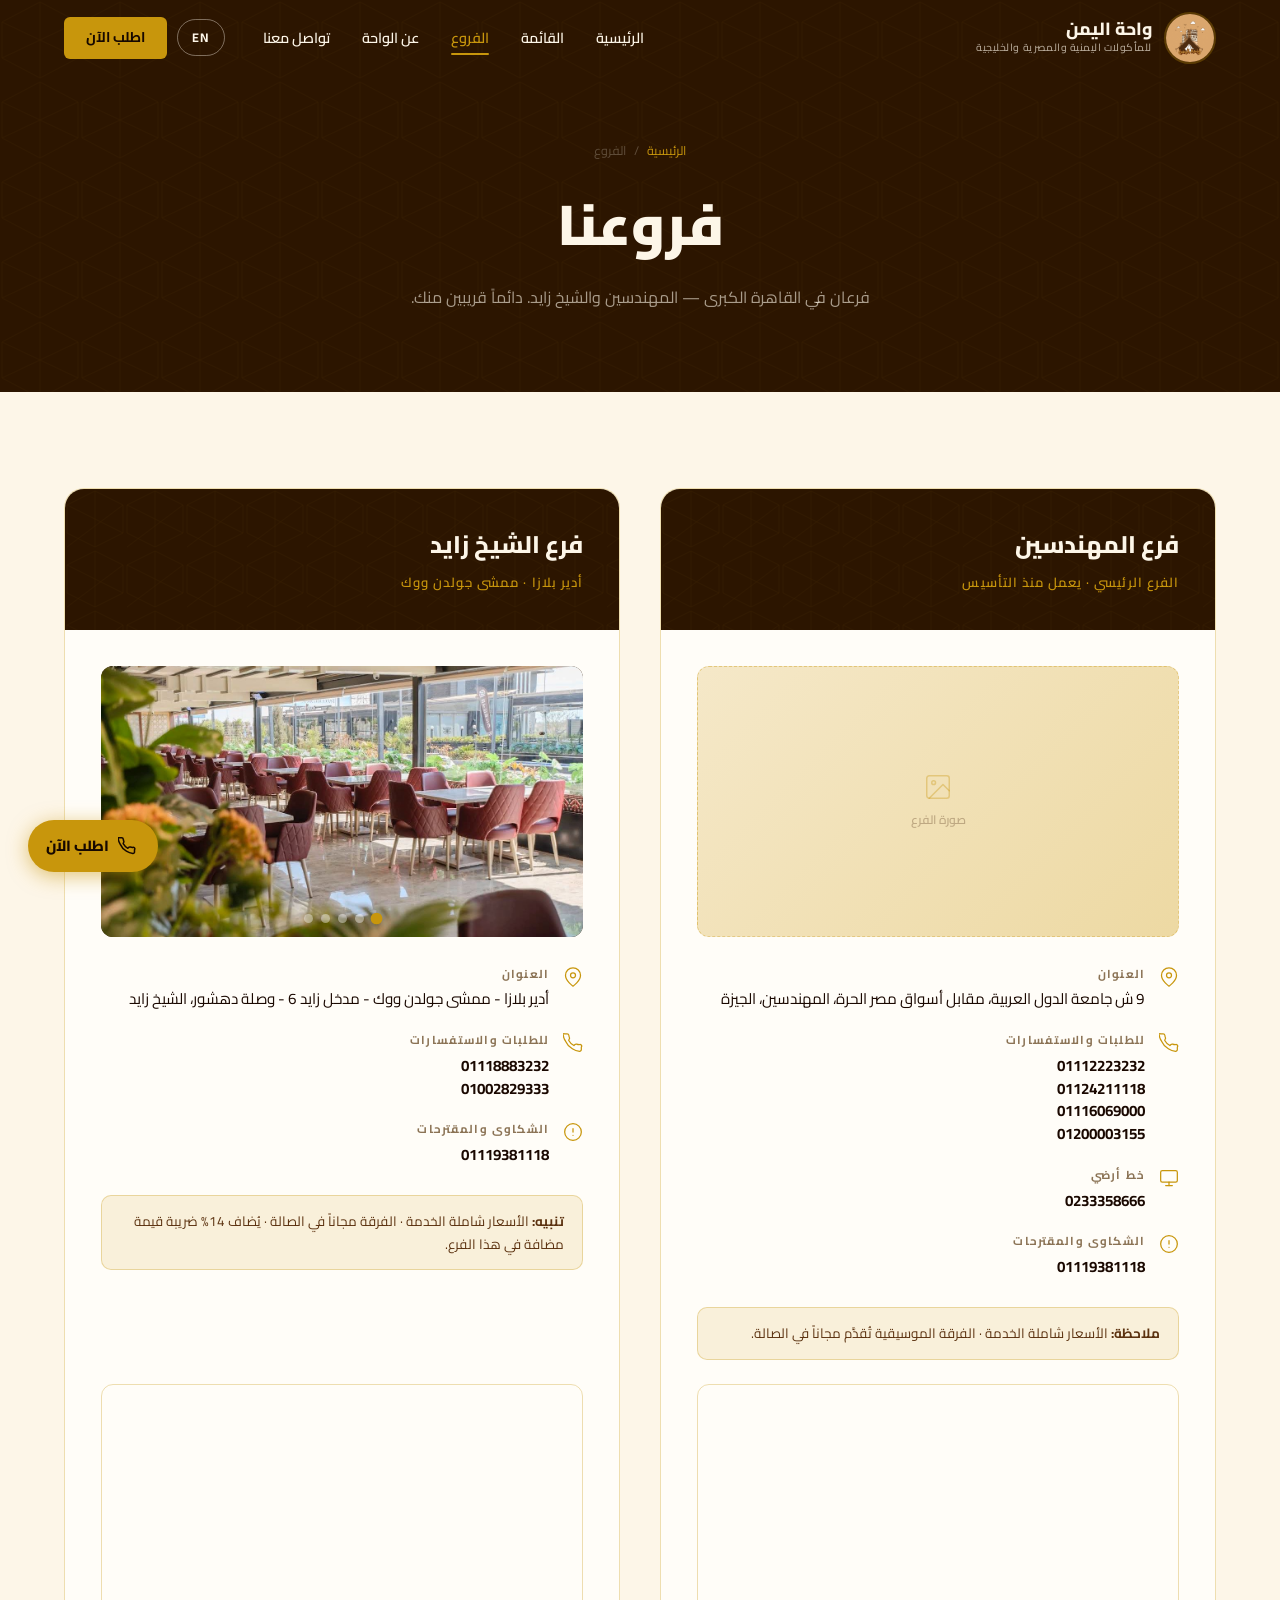
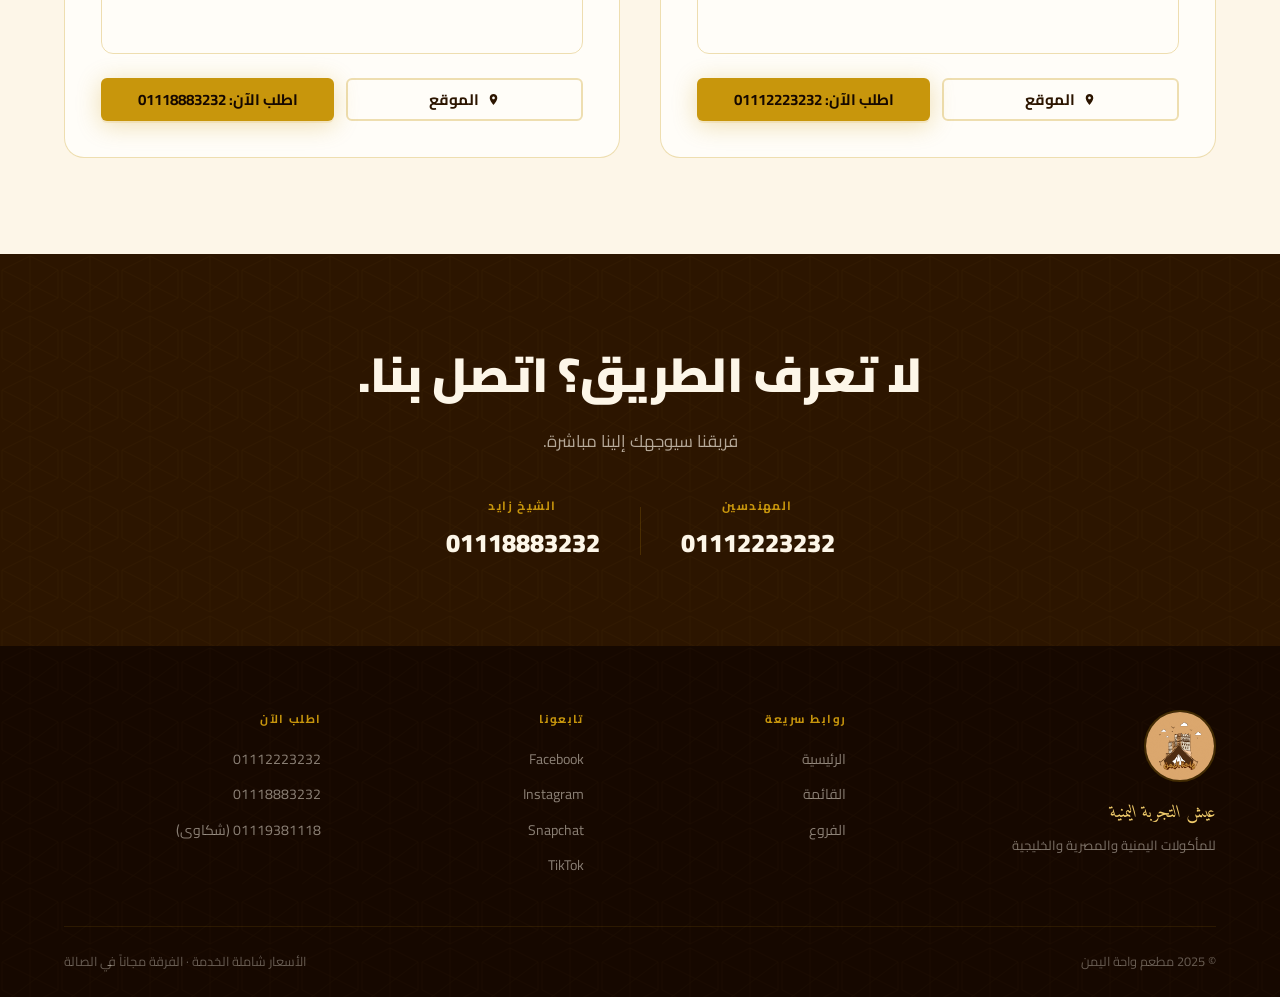
==== commit f74b3d95: "Add Sheikh Zayed slideshow, food photos, and location button updates - Replace Sheikh Zayed branch p" ====
--- a/branches.html
+++ b/branches.html
@@ -138,7 +138,7 @@
             </div>
 
             <div class="branch-full-actions">
-              <a href="https://www.google.com/maps/place/%D9%85%D8%B7%D8%B9%D9%85+%D9%88%D8%A7%D8%AD%D8%A9+%D8%A7%D9%84%D9%8A%D9%85%D9%86%E2%80%AD/@30.0472196,31.1956167,17z" target="_blank" rel="noopener" class="btn btn-outline" data-en="Open in Google Maps">فتح في خرائط جوجل</a>
+              <a href="https://www.google.com/maps/place/%D9%85%D8%B7%D8%B9%D9%85+%D9%88%D8%A7%D8%AD%D8%A9+%D8%A7%D9%84%D9%8A%D9%85%D9%86%E2%80%AD/@30.0472196,31.1956167,17z" target="_blank" rel="noopener" class="btn btn-outline" data-en="Location"><svg width="13" height="13" viewBox="0 0 24 24" fill="currentColor" style="flex-shrink:0"><path d="M12 2C8.13 2 5 5.13 5 9c0 5.25 7 13 7 13s7-7.75 7-13c0-3.87-3.13-7-7-7zm0 9.5c-1.38 0-2.5-1.12-2.5-2.5s1.12-2.5 2.5-2.5 2.5 1.12 2.5 2.5-1.12 2.5-2.5 2.5z"/></svg> الموقع</a>
               <a href="tel:01112223232" class="btn btn-gold" data-en="Order Now" data-order-modal="mohandessin">اطلب الآن: 01112223232</a>
             </div>
           </div>
@@ -151,11 +151,21 @@
             <p class="branch-full-sub" data-en="Adeer Plaza · Golden Walk">أدير بلازا · ممشى جولدن ووك</p>
           </div>
           <div class="branch-full-body">
-            <div class="branch-photo-slot" style="margin-bottom:28px">
-              <div class="branch-photo-placeholder">
-                <svg width="32" height="32" viewBox="0 0 24 24" fill="none" stroke="currentColor" stroke-width="1.2" stroke-linecap="round" stroke-linejoin="round"><rect x="3" y="3" width="18" height="18" rx="2"/><circle cx="8.5" cy="8.5" r="1.5"/><polyline points="21 15 16 10 5 21"/></svg>
-                <span data-en="Branch Photo">صورة الفرع</span>
-              </div>
+            <div class="branch-slideshow">
+              <div class="slideshow-slide active"><img src="photos/1.jpeg" alt="واحة اليمن - الصالة الرئيسية" loading="lazy"></div>
+              <div class="slideshow-slide"><img src="photos/2.jpeg" alt="واحة اليمن - جلسات مميزة" loading="lazy"></div>
+              <div class="slideshow-slide"><img src="photos/3.jpeg" alt="واحة اليمن - غرفة خاصة" loading="lazy"></div>
+              <div class="slideshow-slide"><img src="photos/4.jpeg" alt="واحة اليمن - الديكور الداخلي" loading="lazy"></div>
+              <div class="slideshow-slide"><img src="photos/5.jpeg" alt="واحة اليمن - فرع الشيخ زايد" loading="lazy"></div>
+              <div class="slideshow-dots">
+                <button class="slideshow-dot active" data-index="0" aria-label="صورة 1"></button>
+                <button class="slideshow-dot" data-index="1" aria-label="صورة 2"></button>
+                <button class="slideshow-dot" data-index="2" aria-label="صورة 3"></button>
+                <button class="slideshow-dot" data-index="3" aria-label="صورة 4"></button>
+                <button class="slideshow-dot" data-index="4" aria-label="صورة 5"></button>
+              </div>
+              <button class="slideshow-prev" aria-label="السابق"><svg width="16" height="16" viewBox="0 0 24 24" fill="none" stroke="currentColor" stroke-width="2"><polyline points="15 18 9 12 15 6"/></svg></button>
+              <button class="slideshow-next" aria-label="التالي"><svg width="16" height="16" viewBox="0 0 24 24" fill="none" stroke="currentColor" stroke-width="2"><polyline points="9 18 15 12 9 6"/></svg></button>
             </div>
 
             <div class="branch-info-list">
@@ -201,7 +211,7 @@
             </div>
 
             <div class="branch-full-actions">
-              <a href="https://www.google.com/maps/place/%D9%85%D8%B7%D8%B9%D9%85+%D9%88%D8%A7%D8%AD%D8%A9+%D8%A7%D9%84%D9%8A%D9%85%D9%86+-+%D9%81%D8%B1%D8%B9+%D8%A7%D9%84%D8%B4%D9%8A%D8%AE+%D8%B2%D8%A7%D9%8A%D8%AF%E2%80%AD/@30.0522489,30.9482218,17z" target="_blank" rel="noopener" class="btn btn-outline" data-en="Open in Google Maps">فتح في خرائط جوجل</a>
+              <a href="https://www.google.com/maps/place/%D9%85%D8%B7%D8%B9%D9%85+%D9%88%D8%A7%D8%AD%D8%A9+%D8%A7%D9%84%D9%8A%D9%85%D9%86+-+%D9%81%D8%B1%D8%B9+%D8%A7%D9%84%D8%B4%D9%8A%D8%AE+%D8%B2%D8%A7%D9%8A%D8%AF%E2%80%AD/@30.0522489,30.9482218,17z" target="_blank" rel="noopener" class="btn btn-outline" data-en="Location"><svg width="13" height="13" viewBox="0 0 24 24" fill="currentColor" style="flex-shrink:0"><path d="M12 2C8.13 2 5 5.13 5 9c0 5.25 7 13 7 13s7-7.75 7-13c0-3.87-3.13-7-7-7zm0 9.5c-1.38 0-2.5-1.12-2.5-2.5s1.12-2.5 2.5-2.5 2.5 1.12 2.5 2.5-1.12 2.5-2.5 2.5z"/></svg> الموقع</a>
               <a href="tel:01118883232" class="btn btn-gold" data-en="Order Now" data-order-modal="sheikh-zayed">اطلب الآن: 01118883232</a>
             </div>
           </div>
--- a/css/style.css
+++ b/css/style.css
@@ -1796,6 +1796,124 @@
   .about-features { grid-template-columns: 1fr; }
 }
 
+/* ========================
+   BRANCH SLIDESHOW
+======================== */
+.branch-slideshow {
+  position: relative;
+  width: 100%;
+  aspect-ratio: 16 / 9;
+  border-radius: 12px;
+  overflow: hidden;
+  margin-bottom: 28px;
+  background: var(--brown-dark);
+  flex-shrink: 0;
+}
+.slideshow-slide {
+  position: absolute;
+  inset: 0;
+  opacity: 0;
+  transition: opacity 0.9s ease;
+  z-index: 0;
+}
+.slideshow-slide.active { opacity: 1; z-index: 1; }
+.slideshow-slide img { width: 100%; height: 100%; object-fit: cover; display: block; }
+.slideshow-dots {
+  position: absolute;
+  bottom: 14px;
+  inset-inline: 0;
+  display: flex;
+  justify-content: center;
+  gap: 8px;
+  z-index: 10;
+}
+.slideshow-dot {
+  width: 9px;
+  height: 9px;
+  border-radius: 50%;
+  background: rgba(255,255,255,0.4);
+  border: none;
+  cursor: pointer;
+  padding: 0;
+  transition: background 0.3s, transform 0.25s;
+  flex-shrink: 0;
+}
+.slideshow-dot.active { background: var(--gold); transform: scale(1.3); }
+.slideshow-prev, .slideshow-next {
+  position: absolute;
+  top: 50%;
+  transform: translateY(-50%);
+  z-index: 10;
+  background: rgba(26,10,2,0.55);
+  border: none;
+  color: rgba(255,255,255,0.9);
+  width: 38px;
+  height: 38px;
+  border-radius: 50%;
+  cursor: pointer;
+  display: flex;
+  align-items: center;
+  justify-content: center;
+  opacity: 0;
+  transition: opacity 0.25s, background 0.2s;
+}
+.branch-slideshow:hover .slideshow-prev,
+.branch-slideshow:hover .slideshow-next { opacity: 1; }
+.slideshow-prev:hover, .slideshow-next:hover { background: rgba(200,150,12,0.7); }
+.slideshow-prev { inset-inline-start: 12px; }
+.slideshow-next { inset-inline-end: 12px; }
+
+/* Hide photo placeholder icon when real image is present */
+.menu-photo-card-slot:has(img) .menu-photo-card-slot-inner,
+.chicken-item-photo:has(img) .chicken-item-photo-inner { display: none; }
+
+/* Photo in deal cards */
+.menu-deal-card-photo {
+  margin: -22px -24px 16px;
+  width: calc(100% + 48px);
+  aspect-ratio: 16 / 9;
+  overflow: hidden;
+  border-radius: 14px 14px 0 0;
+  flex-shrink: 0;
+}
+.menu-deal-card-photo img { width: 100%; height: 100%; object-fit: cover; display: block; }
+
+/* ========================
+   MOBILE IMPROVEMENTS
+======================== */
+@media (max-width: 900px) {
+  .menu-photo-grid { grid-template-columns: repeat(auto-fill, minmax(145px, 1fr)); gap: 12px; }
+}
+@media (max-width: 768px) {
+  .menu-photo-grid { grid-template-columns: repeat(auto-fill, minmax(140px, 1fr)); gap: 10px; }
+  .chicken-grid { grid-template-columns: repeat(2, 1fr); gap: 10px; }
+  .about-logo-frame { max-width: 320px !important; }
+  .about-visual { max-width: 360px !important; }
+  .branch-slideshow { aspect-ratio: 4 / 3; }
+  .menu-photo-card-body { padding: 9px 11px; }
+  .menu-photo-card-name { font-size: 0.82rem; }
+  .menu-photo-card-price { font-size: 0.78rem; }
+  .menu-deal-card-photo { margin: -22px -20px 14px; width: calc(100% + 40px); }
+  .menu-section-title { font-size: 1.25rem; }
+  .menu-nav { padding: 0 12px; }
+  .menu-tab { font-size: 0.78rem; padding: 8px 12px; }
+  .social-cards-grid { grid-template-columns: repeat(2, 1fr); }
+  .dishes-grid { grid-template-columns: repeat(2, 1fr); }
+}
+@media (max-width: 480px) {
+  .menu-photo-grid { grid-template-columns: repeat(2, 1fr); gap: 8px; }
+  .chicken-grid { grid-template-columns: 1fr 1fr; gap: 8px; }
+  .about-logo-frame { max-width: 260px !important; }
+  .about-visual { max-width: 300px !important; }
+  .dishes-grid { grid-template-columns: 1fr; }
+  .menu-tab { font-size: 0.72rem; padding: 7px 10px; }
+  .hero-title { font-size: clamp(1.8rem, 11vw, 2.8rem); }
+  .section-title { font-size: 1.35rem; }
+  .menu-section-title { font-size: 1.1rem; }
+  .floating-order span { display: none; }
+  .floating-order { padding: 0; width: 52px; border-radius: 50%; justify-content: center; }
+}
+
 /* Print styles */
 @media print {
   .navbar, .floating-order, .back-to-top, .hamburger, .mobile-menu { display: none !important; }
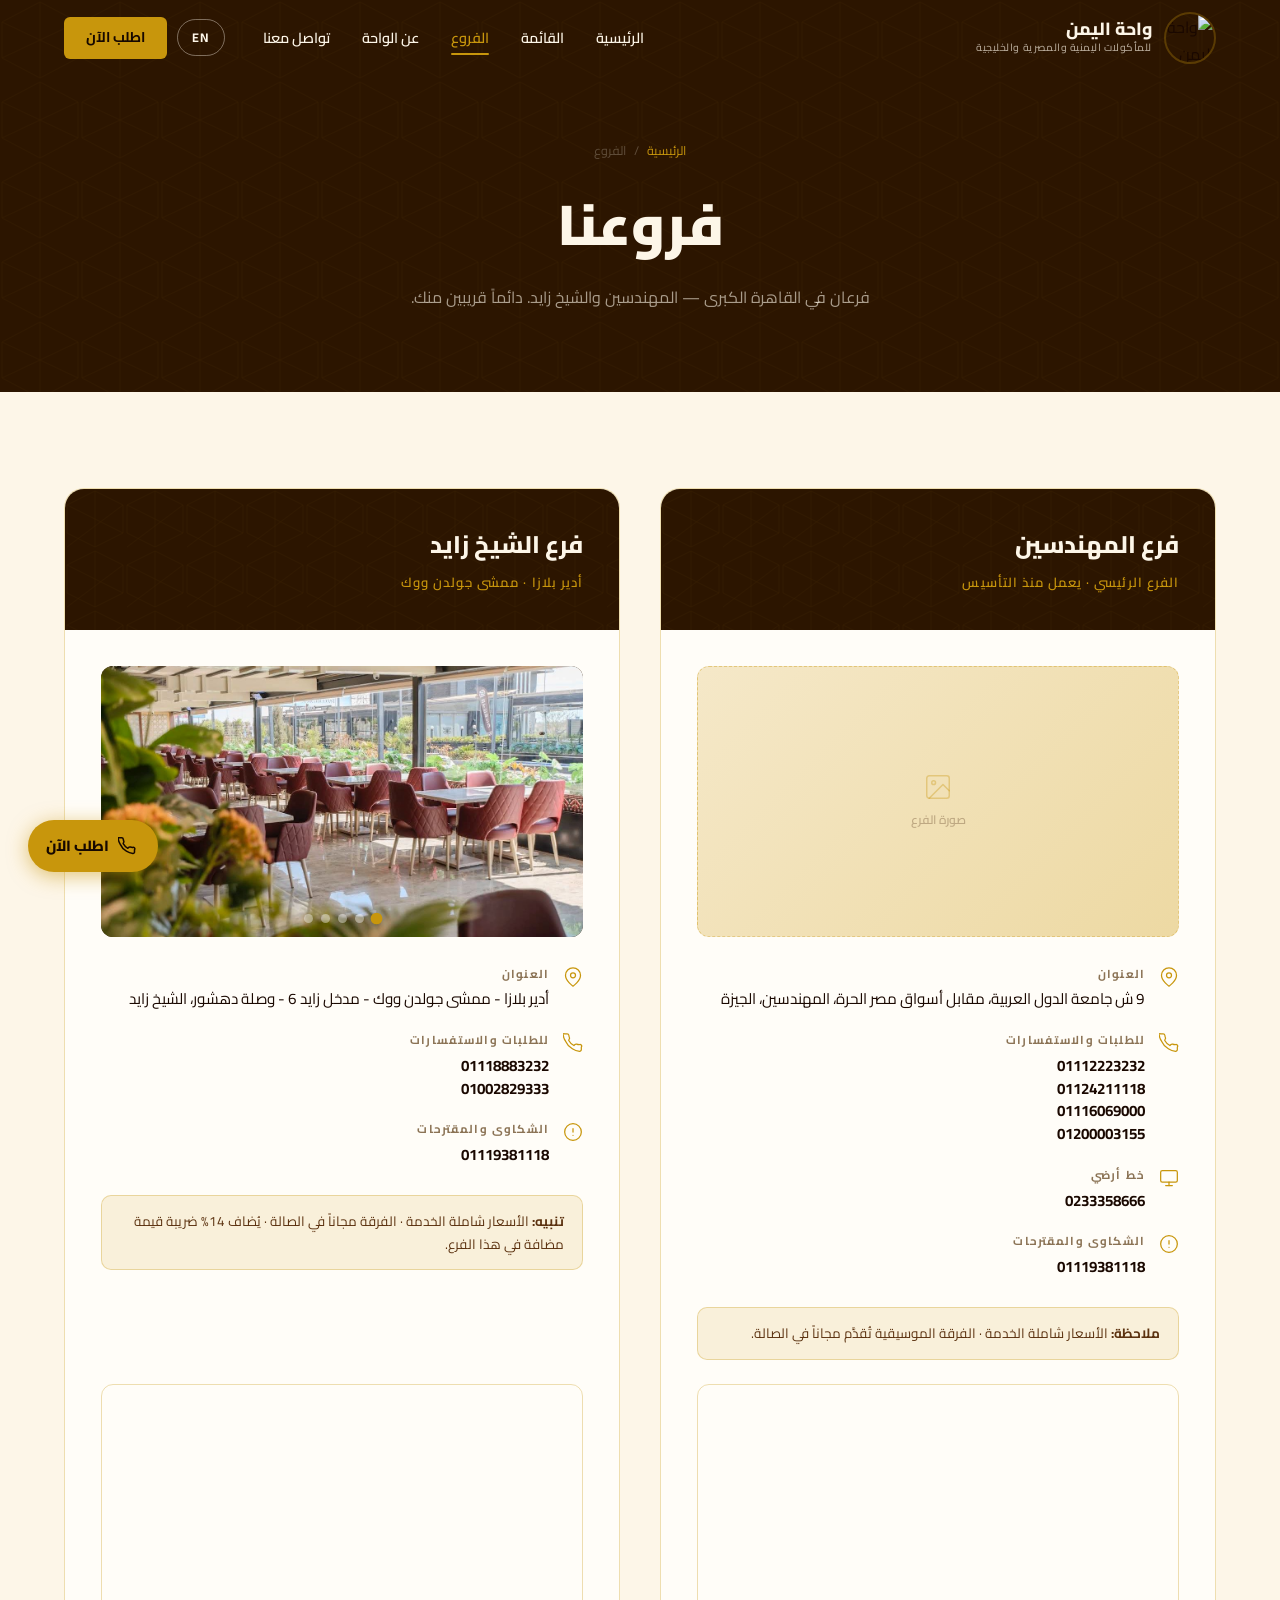
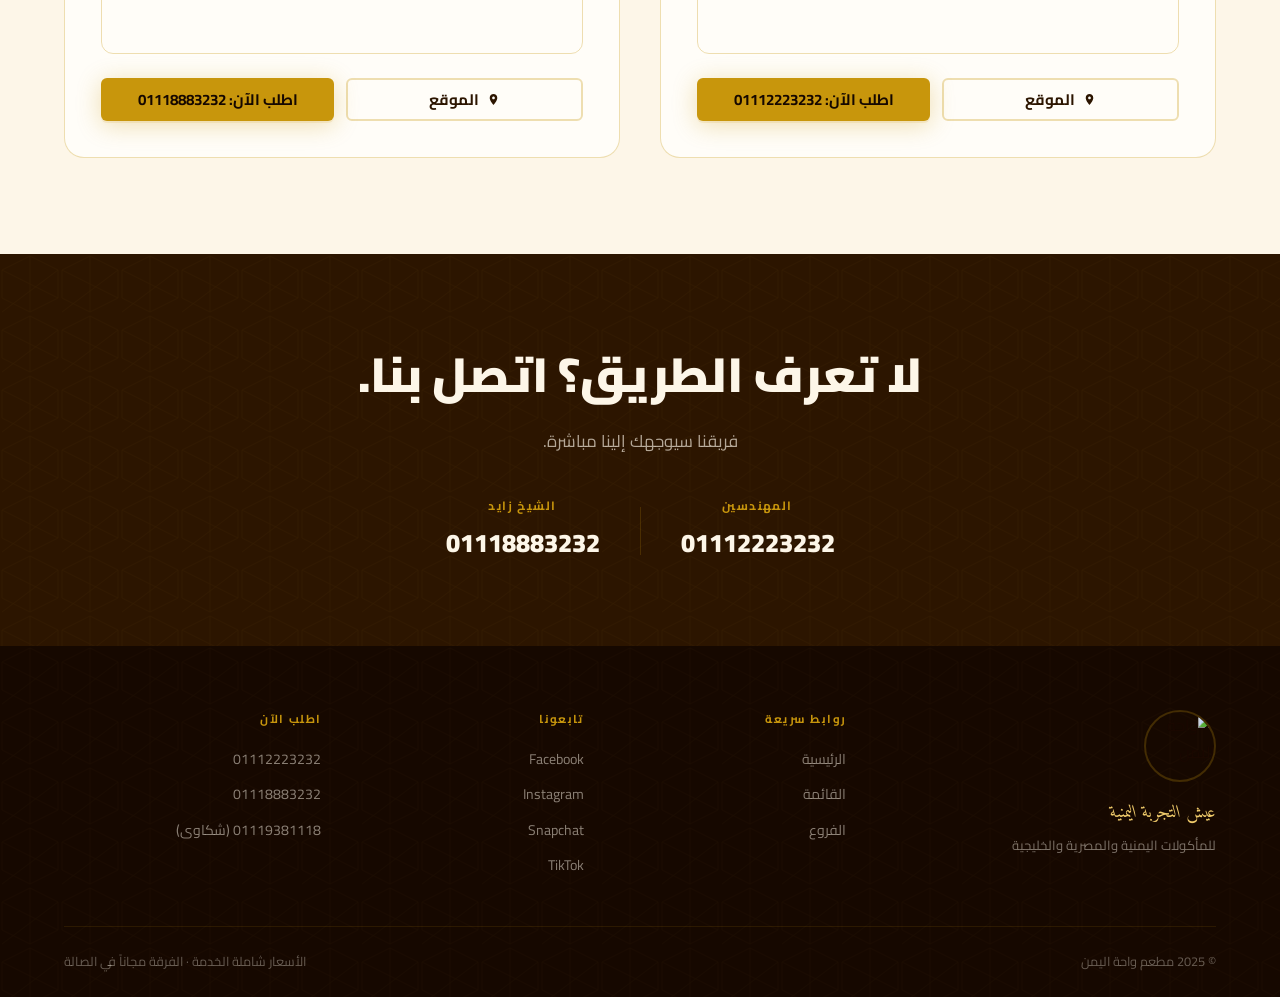
==== commit 24b6c71e: "4 updates: slideshow, video overlay, brand logo, modal layout - Home page Sheikh Zayed card: replace" ====
--- a/branches.html
+++ b/branches.html
@@ -16,7 +16,7 @@
   <nav class="navbar scrolled" id="navbar">
     <div class="container nav-container">
       <a href="index.html" class="nav-logo">
-        <img src="brand_assets/263050197_102917078909985_2041387502624040699_n (1).jpg" alt="واحة اليمن" class="logo-img">
+        <img src="photos/updated shap of the brand.jpg" alt="واحة اليمن" class="logo-img">
         <div class="logo-text">
           <span class="logo-name" data-en="Wahet Al Yemen">واحة اليمن</span>
           <span class="logo-sub" data-en="Yemeni · Egyptian · Gulf">للمأكولات اليمنية والمصرية والخليجية</span>
@@ -248,7 +248,7 @@
     <div class="container footer-content">
       <div class="footer-main">
         <div class="footer-brand">
-          <img src="brand_assets/263050197_102917078909985_2041387502624040699_n (1).jpg" alt="واحة اليمن" class="footer-logo">
+          <img src="photos/updated shap of the brand.jpg" alt="واحة اليمن" class="footer-logo">
           <p class="footer-tagline" data-en="Live the Yemeni Experience">عيش التجربة اليمنية</p>
           <p class="footer-desc" data-en="Yemeni · Egyptian · Gulf Cuisine">للمأكولات اليمنية والمصرية والخليجية</p>
         </div>
--- a/css/style.css
+++ b/css/style.css
@@ -452,7 +452,10 @@
   transform: translate(-50%, -50%);
   border: none;
   pointer-events: none;
-}
+  opacity: 0;
+  animation: ytReveal 0.8s ease 1.8s forwards;
+}
+@keyframes ytReveal { to { opacity: 1; } }
 
 /* Dark tint + Yemeni color grading over the video */
 .hero-bg::before {
@@ -1886,14 +1889,13 @@
 }
 @media (max-width: 768px) {
   .menu-photo-grid { grid-template-columns: repeat(auto-fill, minmax(140px, 1fr)); gap: 10px; }
-  .chicken-grid { grid-template-columns: repeat(2, 1fr); gap: 10px; }
+  .chicken-grid { grid-template-columns: repeat(auto-fill, minmax(150px, 1fr)); gap: 10px; }
   .about-logo-frame { max-width: 320px !important; }
   .about-visual { max-width: 360px !important; }
   .branch-slideshow { aspect-ratio: 4 / 3; }
   .menu-photo-card-body { padding: 9px 11px; }
   .menu-photo-card-name { font-size: 0.82rem; }
   .menu-photo-card-price { font-size: 0.78rem; }
-  .menu-deal-card-photo { margin: -22px -20px 14px; width: calc(100% + 40px); }
   .menu-section-title { font-size: 1.25rem; }
   .menu-nav { padding: 0 12px; }
   .menu-tab { font-size: 0.78rem; padding: 8px 12px; }
@@ -1902,7 +1904,7 @@
 }
 @media (max-width: 480px) {
   .menu-photo-grid { grid-template-columns: repeat(2, 1fr); gap: 8px; }
-  .chicken-grid { grid-template-columns: 1fr 1fr; gap: 8px; }
+  .chicken-grid { grid-template-columns: repeat(2, 1fr); gap: 8px; }
   .about-logo-frame { max-width: 260px !important; }
   .about-visual { max-width: 300px !important; }
   .dishes-grid { grid-template-columns: 1fr; }
@@ -2223,7 +2225,7 @@
 .order-modal-dialog {
   position: relative;
   width: 100%;
-  max-width: 460px;
+  max-width: 680px;
   background: var(--off-white);
   border-radius: 24px;
   overflow: hidden;
@@ -2368,7 +2370,8 @@
 .order-modal-back:hover { color: var(--brown-mid); }
 body:not(.en) .order-modal-back svg { transform: scaleX(-1); }
 
-.order-branch-list { display: flex; flex-direction: column; gap: 14px; }
+.order-branch-list { display: grid; grid-template-columns: repeat(2, 1fr); gap: 14px; }
+@media (max-width: 540px) { .order-branch-list { grid-template-columns: 1fr; } }
 
 .order-branch-card {
   background: var(--cream);
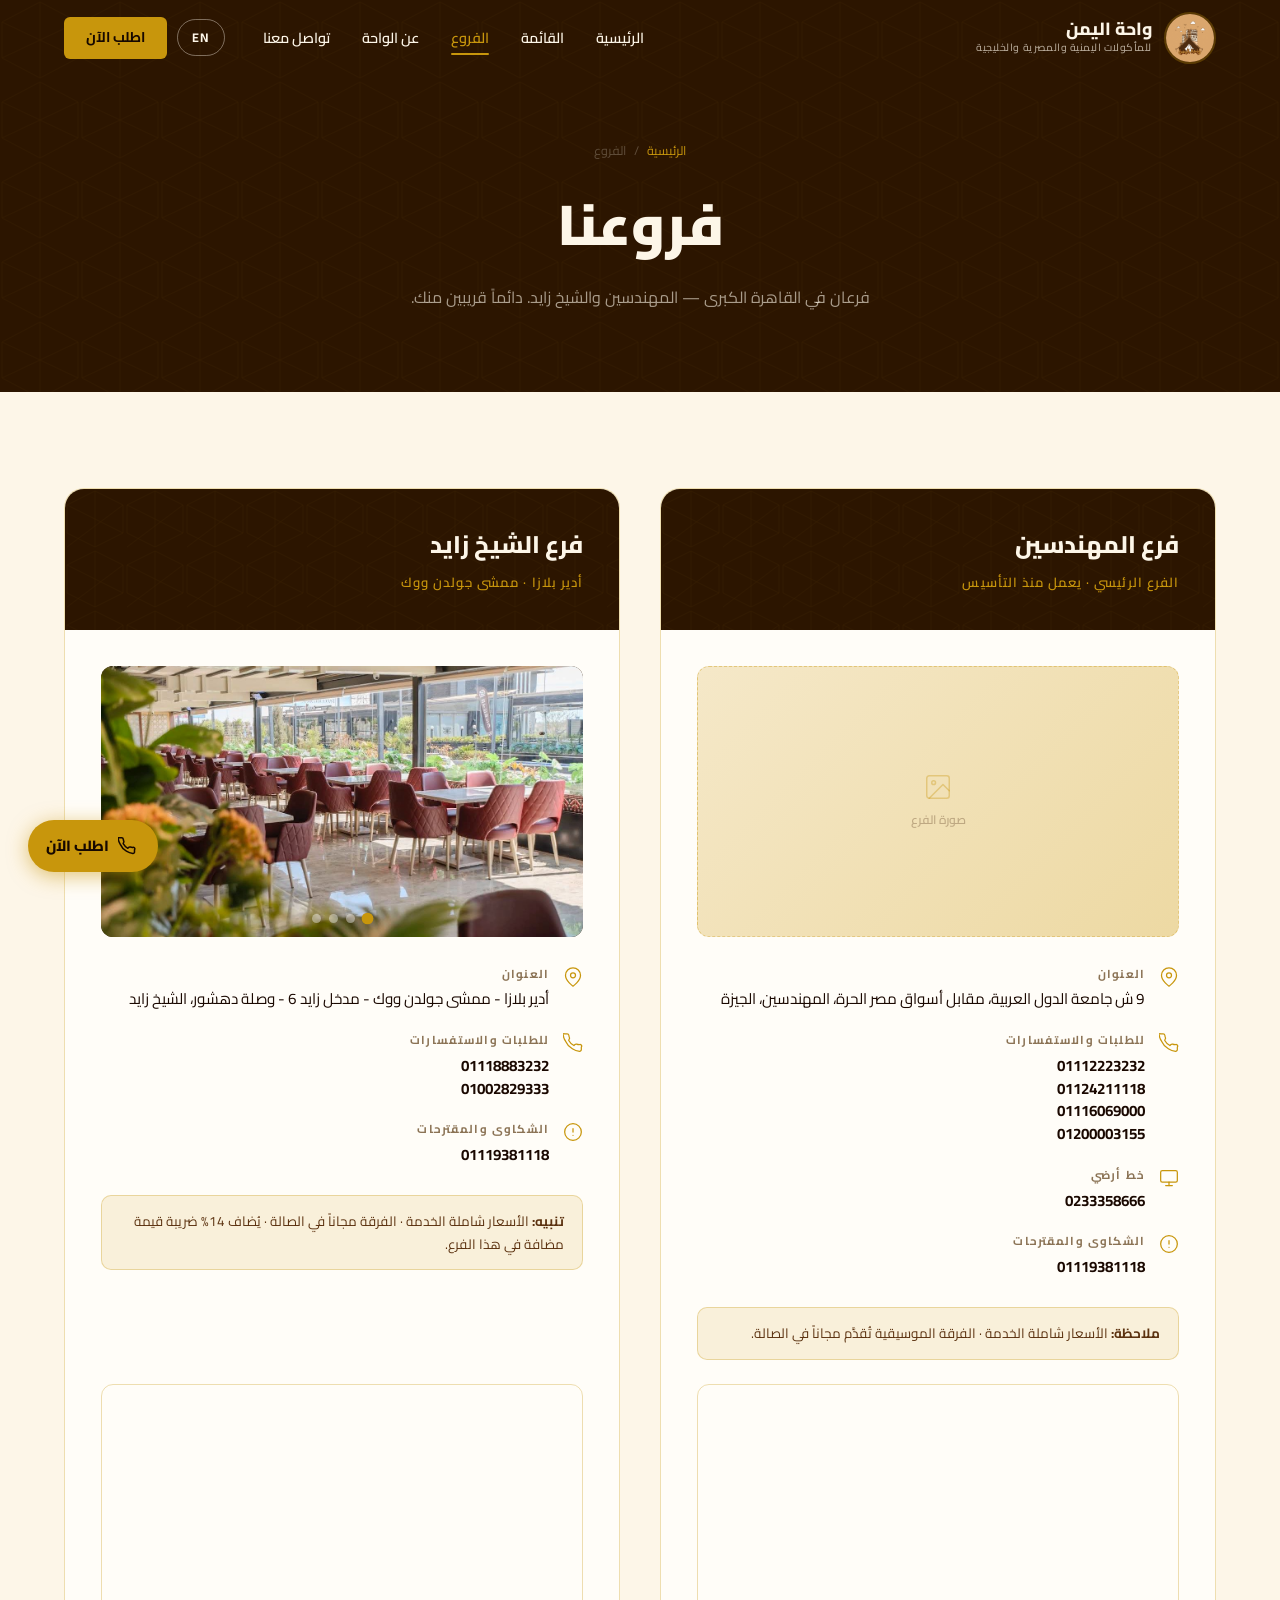
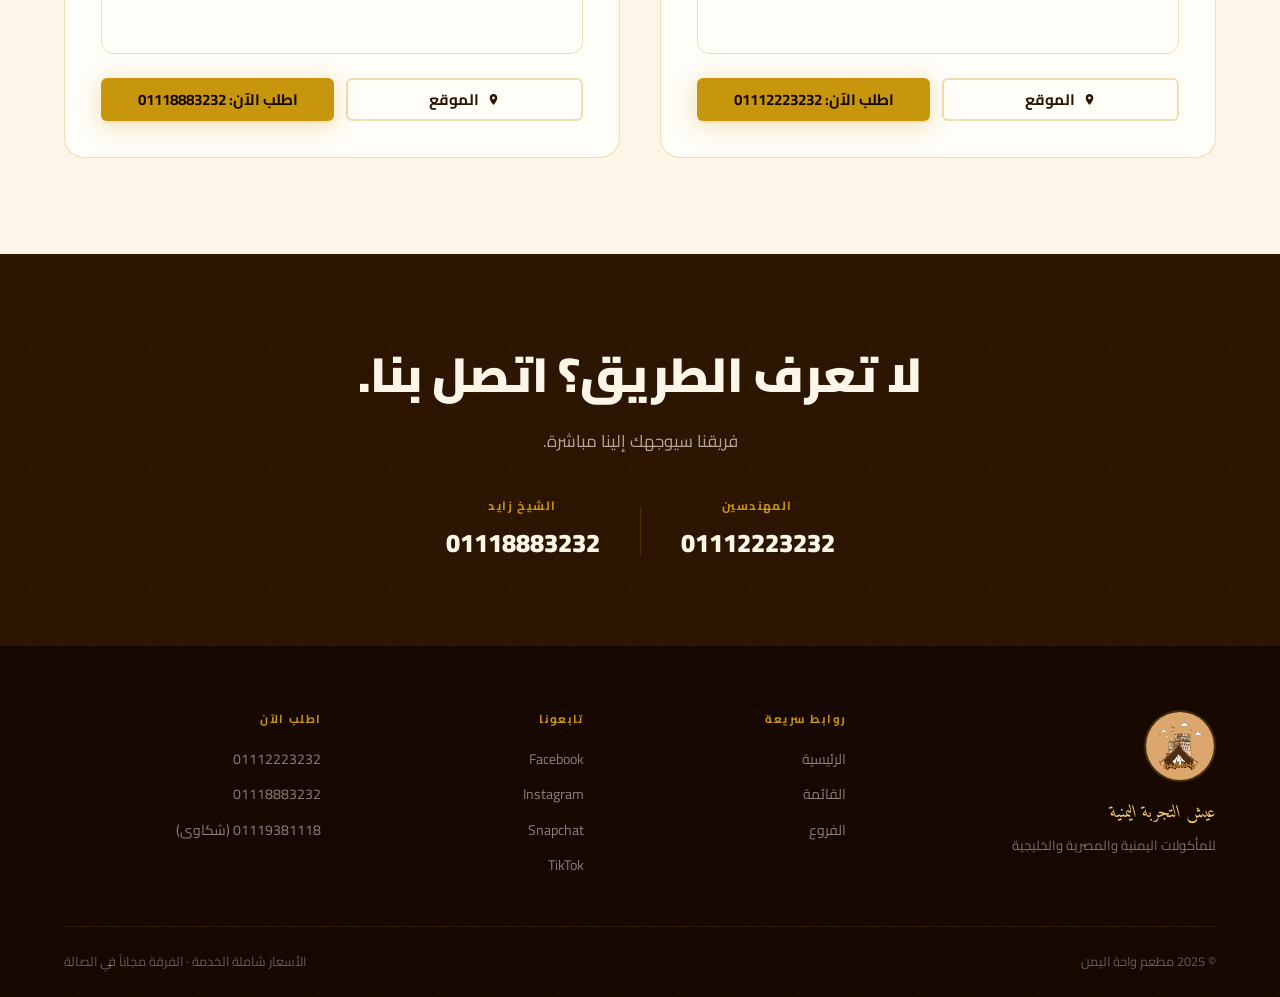
==== commit 6d77bc13: "5 edits: tray deals redesign, logo revert, mandi photo, video fix, slideshow update 1. عروض الصواني:" ====
--- a/branches.html
+++ b/branches.html
@@ -4,6 +4,15 @@
   <meta charset="UTF-8">
   <meta name="viewport" content="width=device-width, initial-scale=1.0">
   <meta name="description" content="فروع واحة اليمن — فرع المهندسين والشيخ زايد. عناوين وأرقام هواتف واتجاهات خرائط.">
+  <meta property="og:title" content="فروع واحة اليمن - Wahet Al Yemen Branches">
+  <meta property="og:description" content="فرعان في القاهرة الكبرى — المهندسين والشيخ زايد. عناوين وأرقام هواتف وخرائط.">
+  <meta property="og:type" content="restaurant">
+  <meta property="og:url" content="https://wahetalyemen.github.io/wy/branches.html">
+  <meta property="og:image" content="https://wahetalyemen.github.io/wy/photos/5.jpeg">
+  <meta property="og:image:alt" content="واحة اليمن - مطعم المأكولات اليمنية والمصرية والخليجية">
+  <meta property="og:site_name" content="واحة اليمن - Wahet Al Yemen">
+  <meta name="twitter:card" content="summary">
+  <meta name="twitter:image" content="https://wahetalyemen.github.io/wy/photos/5.jpeg">
   <title>الفروع — واحة اليمن</title>
   <link rel="preconnect" href="https://fonts.googleapis.com">
   <link rel="preconnect" href="https://fonts.gstatic.com" crossorigin>
@@ -16,7 +25,7 @@
   <nav class="navbar scrolled" id="navbar">
     <div class="container nav-container">
       <a href="index.html" class="nav-logo">
-        <img src="photos/updated shap of the brand.jpg" alt="واحة اليمن" class="logo-img">
+        <img src="brand_assets/263050197_102917078909985_2041387502624040699_n (1).jpg" alt="واحة اليمن" class="logo-img">
         <div class="logo-text">
           <span class="logo-name" data-en="Wahet Al Yemen">واحة اليمن</span>
           <span class="logo-sub" data-en="Yemeni · Egyptian · Gulf">للمأكولات اليمنية والمصرية والخليجية</span>
@@ -155,14 +164,12 @@
               <div class="slideshow-slide active"><img src="photos/1.jpeg" alt="واحة اليمن - الصالة الرئيسية" loading="lazy"></div>
               <div class="slideshow-slide"><img src="photos/2.jpeg" alt="واحة اليمن - جلسات مميزة" loading="lazy"></div>
               <div class="slideshow-slide"><img src="photos/3.jpeg" alt="واحة اليمن - غرفة خاصة" loading="lazy"></div>
-              <div class="slideshow-slide"><img src="photos/4.jpeg" alt="واحة اليمن - الديكور الداخلي" loading="lazy"></div>
               <div class="slideshow-slide"><img src="photos/5.jpeg" alt="واحة اليمن - فرع الشيخ زايد" loading="lazy"></div>
               <div class="slideshow-dots">
                 <button class="slideshow-dot active" data-index="0" aria-label="صورة 1"></button>
                 <button class="slideshow-dot" data-index="1" aria-label="صورة 2"></button>
                 <button class="slideshow-dot" data-index="2" aria-label="صورة 3"></button>
                 <button class="slideshow-dot" data-index="3" aria-label="صورة 4"></button>
-                <button class="slideshow-dot" data-index="4" aria-label="صورة 5"></button>
               </div>
               <button class="slideshow-prev" aria-label="السابق"><svg width="16" height="16" viewBox="0 0 24 24" fill="none" stroke="currentColor" stroke-width="2"><polyline points="15 18 9 12 15 6"/></svg></button>
               <button class="slideshow-next" aria-label="التالي"><svg width="16" height="16" viewBox="0 0 24 24" fill="none" stroke="currentColor" stroke-width="2"><polyline points="9 18 15 12 9 6"/></svg></button>
@@ -248,7 +255,7 @@
     <div class="container footer-content">
       <div class="footer-main">
         <div class="footer-brand">
-          <img src="photos/updated shap of the brand.jpg" alt="واحة اليمن" class="footer-logo">
+          <img src="brand_assets/263050197_102917078909985_2041387502624040699_n (1).jpg" alt="واحة اليمن" class="footer-logo">
           <p class="footer-tagline" data-en="Live the Yemeni Experience">عيش التجربة اليمنية</p>
           <p class="footer-desc" data-en="Yemeni · Egyptian · Gulf Cuisine">للمأكولات اليمنية والمصرية والخليجية</p>
         </div>
--- a/css/style.css
+++ b/css/style.css
@@ -453,7 +453,7 @@
   border: none;
   pointer-events: none;
   opacity: 0;
-  animation: ytReveal 0.8s ease 1.8s forwards;
+  animation: ytReveal 0.6s ease 3s forwards;
 }
 @keyframes ytReveal { to { opacity: 1; } }
 
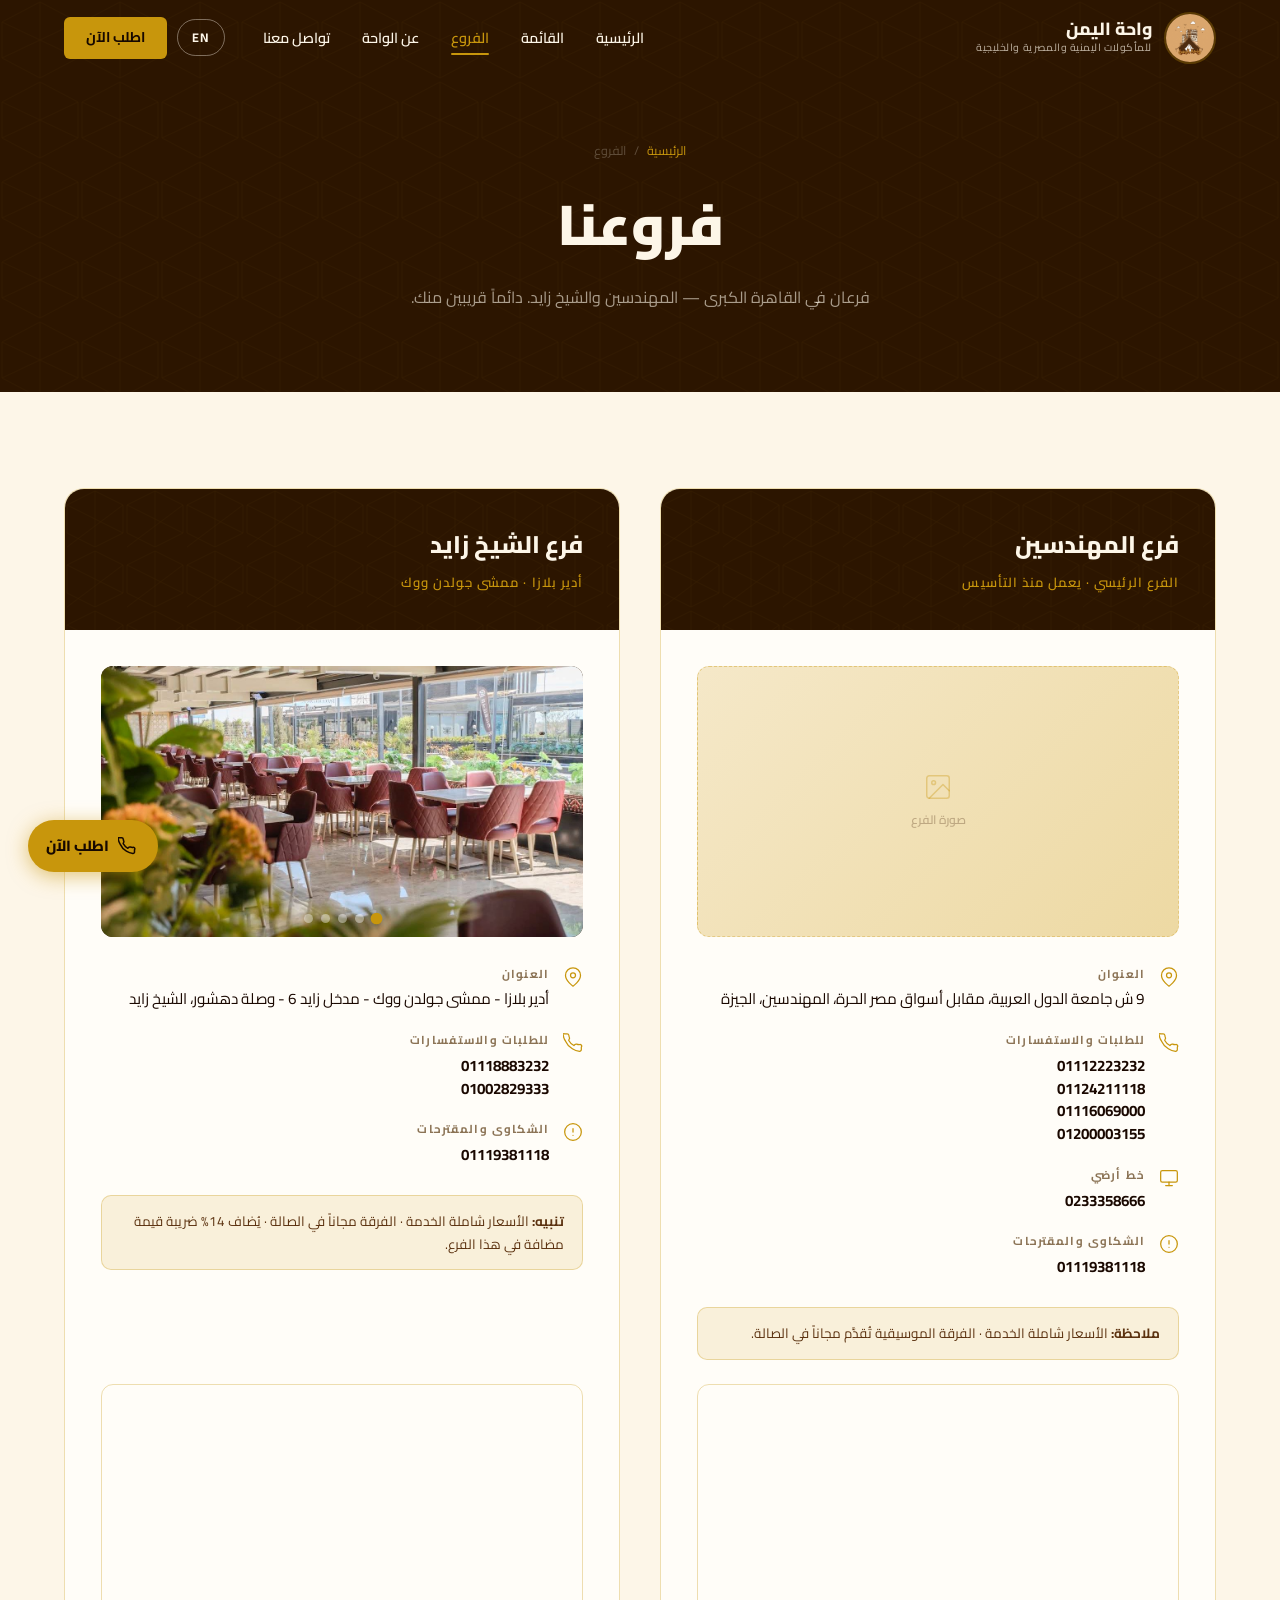
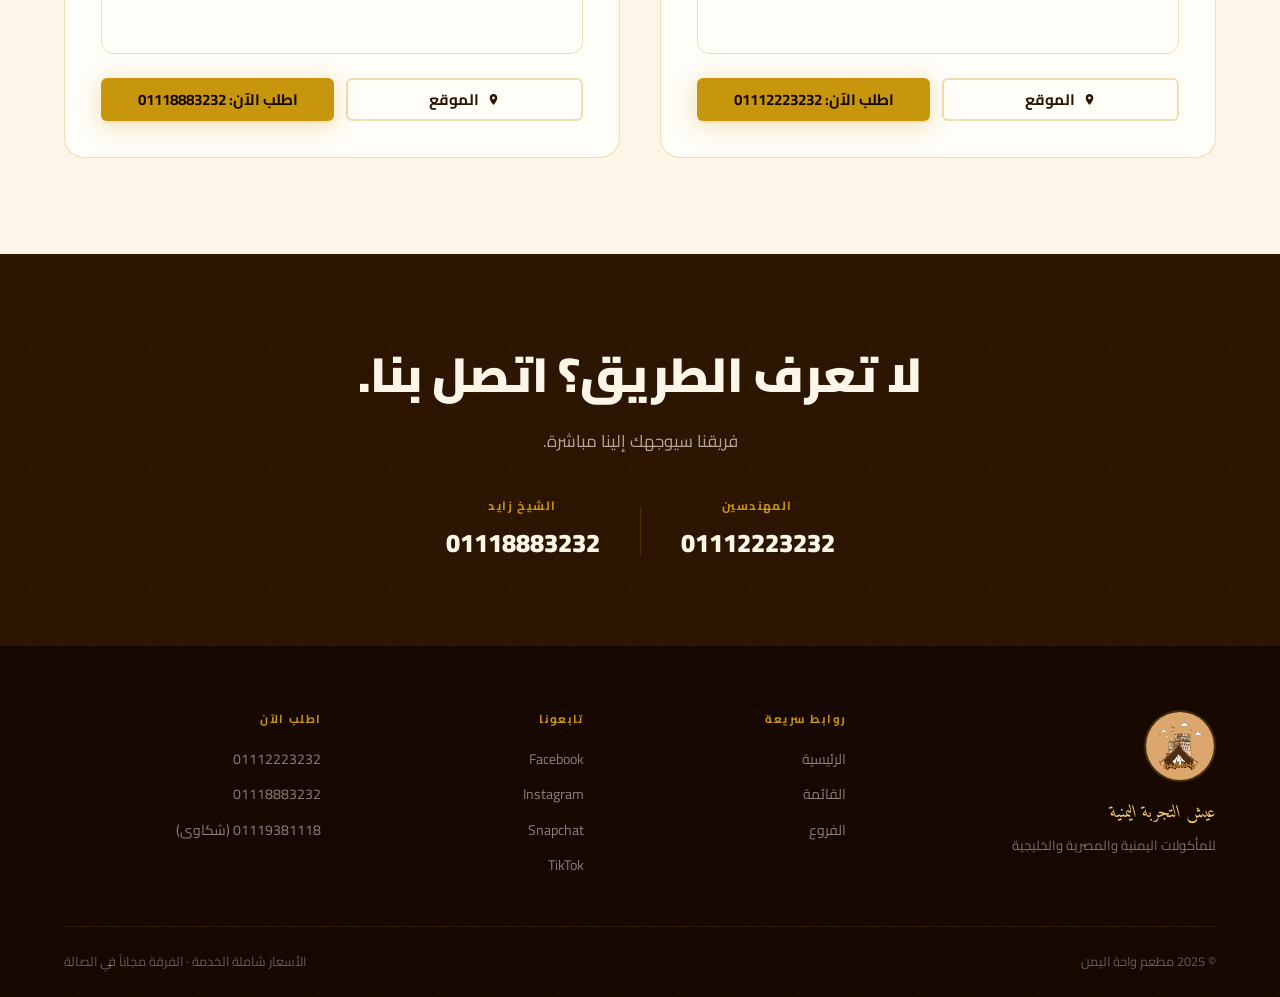
==== commit edc3c78d: "Add new branch photo as 5th slide in both home and branches slideshows Co-Authored-By: Claude Sonnet" ====
--- a/branches.html
+++ b/branches.html
@@ -165,11 +165,13 @@
               <div class="slideshow-slide"><img src="photos/2.jpeg" alt="واحة اليمن - جلسات مميزة" loading="lazy"></div>
               <div class="slideshow-slide"><img src="photos/3.jpeg" alt="واحة اليمن - غرفة خاصة" loading="lazy"></div>
               <div class="slideshow-slide"><img src="photos/5.jpeg" alt="واحة اليمن - فرع الشيخ زايد" loading="lazy"></div>
+              <div class="slideshow-slide"><img src="photos/WhatsApp Image 2026-05-17 at 1.52.14 PM.jpeg" alt="واحة اليمن - الشيخ زايد" loading="lazy"></div>
               <div class="slideshow-dots">
                 <button class="slideshow-dot active" data-index="0" aria-label="صورة 1"></button>
                 <button class="slideshow-dot" data-index="1" aria-label="صورة 2"></button>
                 <button class="slideshow-dot" data-index="2" aria-label="صورة 3"></button>
                 <button class="slideshow-dot" data-index="3" aria-label="صورة 4"></button>
+                <button class="slideshow-dot" data-index="4" aria-label="صورة 5"></button>
               </div>
               <button class="slideshow-prev" aria-label="السابق"><svg width="16" height="16" viewBox="0 0 24 24" fill="none" stroke="currentColor" stroke-width="2"><polyline points="15 18 9 12 15 6"/></svg></button>
               <button class="slideshow-next" aria-label="التالي"><svg width="16" height="16" viewBox="0 0 24 24" fill="none" stroke="currentColor" stroke-width="2"><polyline points="9 18 15 12 9 6"/></svg></button>
